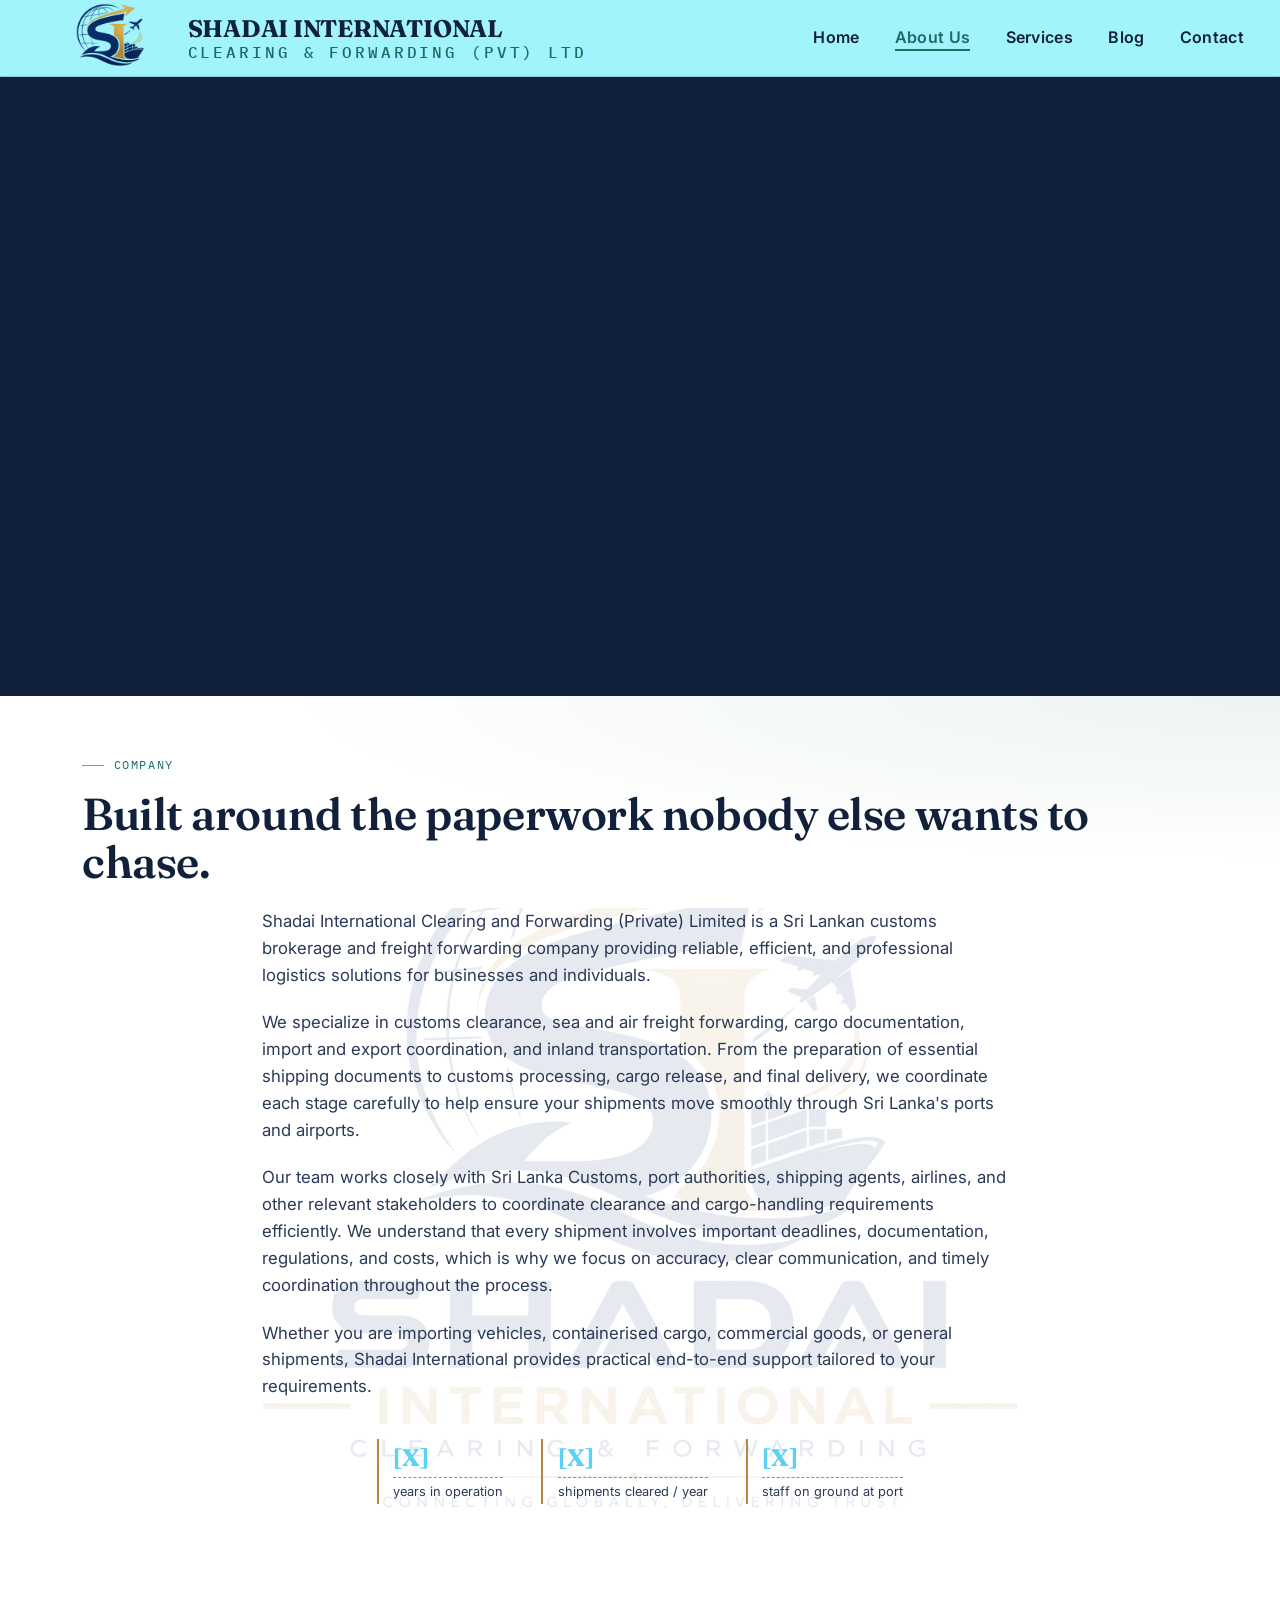
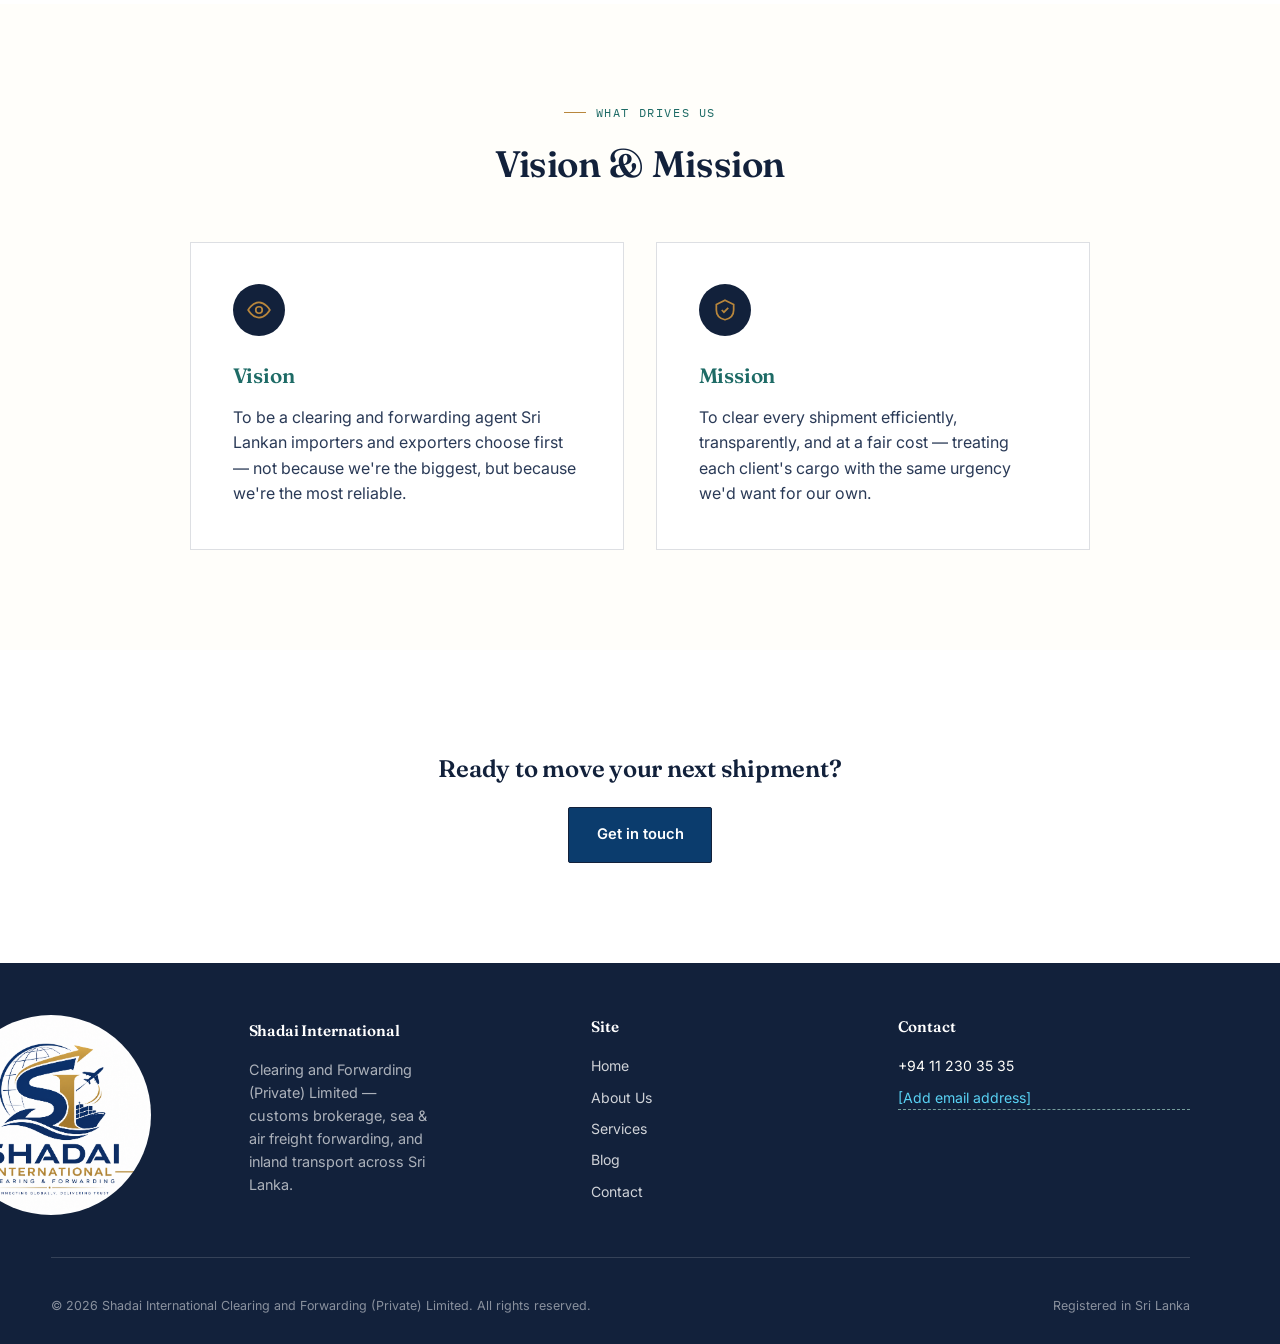
==== about.html @ d32d347e "About update with more" ====
<!DOCTYPE html>
<html lang="en">
<head>
<meta charset="UTF-8">
<meta name="viewport" content="width=device-width, initial-scale=1.0">
<title>About Us | Shadai International Clearing and Forwarding (Pvt) Ltd</title>
<link rel="preconnect" href="https://fonts.googleapis.com">
<link rel="preconnect" href="https://fonts.gstatic.com" crossorigin>
<link href="https://fonts.googleapis.com/css2?family=Fraunces:opsz,wght@9..144,400;9..144,500;9..144,600;9..144,700&family=Inter:wght@400;500;600;700&family=IBM+Plex+Mono:wght@500&display=swap" rel="stylesheet">
<link rel="stylesheet" href="css/style.css">
</head>
<body>

<header>
  <div class="nav-inner">
    <a href="index.html" class="logo">
      <img src="images/logo.png" alt="Shadai International logo" class="logo-img">
      <div class="logo-text">SHADAI INTERNATIONAL<span>CLEARING &amp; FORWARDING (PVT) LTD</span></div>
    </a>
    <button class="nav-toggle" aria-label="Toggle menu" id="navToggle">☰</button>
    <nav>
      <ul id="navList">
        <li><a href="index.html">Home</a></li>
        <li><a href="about.html" class="active">About Us</a></li>
        <li><a href="services.html">Services</a></li>
        <li><a href="blog.html">Blog</a></li>
        <li><a href="contact.html">Contact</a></li>
      </ul>
    </nav>
  </div>
</header>

<div class="gallery-spacer"></div>
<section class="about-slider">
  <div class="slide" style="background-image:url('images/About.png');"></div>
  <div class="slide" style="background-image:url('images/About1.png');"></div>
</section>

<div class="about-watermark-wrap">
  <img src="images/logo1.png" alt="" class="hero-watermark">
  <section class="hero" style="padding:60px 0 0;">
    <div class="wrap">
      <div class="eyebrow">Company</div>
      <h1 style="font-size:clamp(2rem,4vw,2.8rem);margin-top:1rem;">Built around the paperwork nobody else wants to chase.</h1>
    </div>
  </section>

  <section style="padding-top:0;">
    <div class="wrap about-desc">
      <p>Shadai International Clearing and Forwarding (Private) Limited is a Sri Lankan customs brokerage and freight forwarding company providing reliable, efficient, and professional logistics solutions for businesses and individuals.</p>
      <p>We specialize in customs clearance, sea and air freight forwarding, cargo documentation, import and export coordination, and inland transportation. From the preparation of essential shipping documents to customs processing, cargo release, and final delivery, we coordinate each stage carefully to help ensure your shipments move smoothly through Sri Lanka's ports and airports.</p>
      <p>Our team works closely with Sri Lanka Customs, port authorities, shipping agents, airlines, and other relevant stakeholders to coordinate clearance and cargo-handling requirements efficiently. We understand that every shipment involves important deadlines, documentation, regulations, and costs, which is why we focus on accuracy, clear communication, and timely coordination throughout the process.</p>
      <p>Whether you are importing vehicles, containerised cargo, commercial goods, or general shipments, Shadai International provides practical end-to-end support tailored to your requirements.</p>
      <div class="mini-stat-row" style="justify-content:center;">
        <div class="mini-stat"><b class="edit-me">[X]</b><span>years in operation</span></div>
        <div class="mini-stat"><b class="edit-me">[X]</b><span>shipments cleared / year</span></div>
        <div class="mini-stat"><b class="edit-me">[X]</b><span>staff on ground at port</span></div>
      </div>
    </div>
  </section>
</div>

<section class="band-alt">
  <div class="wrap">
    <div class="section-head" style="text-align:center;margin:0 auto 3rem;">
      <div class="eyebrow" style="justify-content:center;">What Drives Us</div>
      <h2>Vision &amp; Mission</h2>
    </div>
    <div class="vm-grid-pro">
      <div class="vm-card-pro">
        <div class="vm-icon">
          <svg viewBox="0 0 24 24" fill="none" stroke="currentColor" stroke-width="1.6"><path d="M2 12s4-7 10-7 10 7 10 7-4 7-10 7-10-7-10-7Z"/><circle cx="12" cy="12" r="3"/></svg>
        </div>
        <h3>Vision</h3>
        <p>To be a clearing and forwarding agent Sri Lankan importers and exporters choose first — not because we're the biggest, but because we're the most reliable.</p>
      </div>
      <div class="vm-card-pro">
        <div class="vm-icon">
          <svg viewBox="0 0 24 24" fill="none" stroke="currentColor" stroke-width="1.6"><path d="M9 12l2 2 4-4"/><path d="M12 3l8 4v5c0 5-3.5 8-8 9-4.5-1-8-4-8-9V7l8-4Z"/></svg>
        </div>
        <h3>Mission</h3>
        <p>To clear every shipment efficiently, transparently, and at a fair cost — treating each client's cargo with the same urgency we'd want for our own.</p>
      </div>
    </div>
  </div>
</section>

<section style="text-align:center;">
  <div class="wrap">
    <h2 style="margin-bottom:1.2rem;">Ready to move your next shipment?</h2>
    <a href="contact.html" class="btn">Get in touch</a>
  </div>
</section>

<footer>
  <div class="wrap">
    <div class="foot-grid">
      <div class="foot-brand">
        <img src="images/logo1.png" alt="Shadai International logo" class="foot-logo">
        <div class="foot-brand-text">
          <h4>Shadai International</h4>
          <p>Clearing and Forwarding (Private) Limited — customs brokerage, sea &amp; air freight forwarding, and inland transport across Sri Lanka.</p>
        </div>
      </div>
      <div>
        <h4>Site</h4>
        <ul>
          <li><a href="index.html">Home</a></li>
          <li><a href="about.html">About Us</a></li>
          <li><a href="services.html">Services</a></li>
          <li><a href="blog.html">Blog</a></li>
          <li><a href="contact.html">Contact</a></li>
        </ul>
      </div>
      <div>
        <h4>Contact</h4>
        <ul>
          <li>+94 11 230 35 35</li>
          <li class="edit-me">[Add email address]</li>
        </ul>
      </div>
    </div>
    <div class="foot-bottom">
      <span>© <span id="year"></span> Shadai International Clearing and Forwarding (Private) Limited. All rights reserved.</span>
      <span>Registered in Sri Lanka</span>
    </div>
  </div>
</footer>

<script src="js/script.js"></script>
</body>
</html>
---- css/style.css ----
:root{
  --ink:#12213B;
  --ink-soft:#2A3A57;
  --paper:#ffffff;
  --paper-dim:#fffefa;
  --brass:#B8863C;
  --teal:#1E6B66;
  --rust:#442e9c;
  --line: rgba(18,33,59,0.14);
  --radius: 2px;
}
*{box-sizing:border-box;}
html{scroll-behavior:smooth;}
body{
  margin:0;
  background:var(--paper);
  color:var(--ink);
  font-family:'Inter', sans-serif;
  line-height:1.6;
  -webkit-font-smoothing:antialiased;
}
h1,h2,h3,h4{
  font-family:'Fraunces', serif;
  font-weight:600;
  margin:0;
  letter-spacing:-0.01em;
}
.eyebrow{
  font-family:'IBM Plex Mono', monospace;
  font-size:0.72rem;
  letter-spacing:0.14em;
  text-transform:uppercase;
  color:var(--teal);
  display:flex;
  align-items:center;
  gap:0.6rem;
}
.eyebrow::before{
  content:'';
  width:22px;height:1px;
  background:var(--brass);
  display:inline-block;
}
a{color:inherit;text-decoration:none;}
img{max-width:100%;display:block;}
.wrap{max-width:1180px;margin:0 auto;padding:0 32px;}

/* Header */
header{
  position:fixed;top:0;left:0;right:0;z-index:100;
  background:rgba(155, 244, 252, 0.92);
  backdrop-filter:blur(6px);
  border-bottom:1px solid var(--line);
}
.nav-inner{
  max-width:2000px;margin:0 auto;padding:0 36px;
  height:76px;display:flex;align-items:center;justify-content:space-between;
}
.logo{
  display:flex;
  align-items:center;
  gap:0.1rem;
}
.logo-img{
  height:100px;
  width:auto;
}
.logo-text{
  font-family:'Fraunces',serif;
  font-weight:700;
  font-size:1.5rem;
  letter-spacing:-0.01em;
  display:flex;flex-direction:column;line-height:1.05;
}
.logo span{
  font-family:'IBM Plex Mono',monospace;
  font-size:1.0rem;
  letter-spacing:0.18em;
  color:var(--teal);
  font-weight:500;
  margin-top:3px;
}
nav ul{list-style:none;display:flex;gap:2.2rem;margin:0;padding:0;}
nav a{
  font-size:1.00rem;font-weight:600;
  letter-spacing:0.02em;
  position:relative;
  padding:4px 0;
}
nav a::after{
  content:'';position:absolute;bottom:0;left:0;width:0;height:2px;
  background:var(--brass);transition:width 0.25s ease;
}
nav a:hover::after{width:100%;}
nav a.active{color:var(--teal);}
nav a.active::after{width:100%;background:var(--teal);}
.nav-toggle{display:none;background:none;border:0;font-size:1.4rem;cursor:pointer;color:var(--ink);}

/* Hero */
.hero{
  padding:168px 0 100px;
  position:relative;
  overflow:hidden;
  background:
    radial-gradient(ellipse at top right, rgba(30,107,102,0.08), transparent 55%),
    var(--paper);
}
.hero-grid{
  display:grid;grid-template-columns:1.15fr 0.85fr;gap:60px;align-items:center;
}
.hero h1{
  font-size:clamp(2.4rem, 4.6vw, 3.6rem);
  line-height:1.06;
  margin:1rem 0 1.4rem;
}
.hero h1 em{
  font-style:normal;color:var(--teal);
}
.hero p.lead{
  font-size:1.08rem;
  max-width:46ch;
  color:var(--ink-soft);
  margin-bottom:2.2rem;
}
.btn{
  display:inline-flex;align-items:center;gap:0.6rem;
  background: #0B3C6D; color:var(--paper);
  padding:0.95rem 1.7rem;
  font-weight:600;font-size:0.92rem;
  border-radius:var(--radius);
  border:1px solid var(--ink);
  transition:all .2s ease;
}
.btn:hover{background:transparent;color:var(--ink);}
.btn-outline{
  background:transparent;color:var(--ink);
  border:1px solid var(--ink);
}
.btn-outline:hover{background:var(--ink);color:var(--paper);}
.btn-row{display:flex;gap:1rem;flex-wrap:wrap;}

/* Seal - signature element */
.seal-wrap{position:relative;display:flex;align-items:center;justify-content:center;}
.seal{
  width:100%;max-width:340px;
  animation: stamp-in 0.9s cubic-bezier(.2,.8,.25,1) both;
  animation-delay:0.25s;
}
@keyframes stamp-in{
  0%{transform:scale(2.3) rotate(-18deg);opacity:0;}
  60%{transform:scale(0.94) rotate(-8deg);opacity:1;}
  100%{transform:scale(1) rotate(-8deg);opacity:1;}
}
@media (prefers-reduced-motion: reduce){
  .seal{animation:none;transform:rotate(-8deg);}
}

/* Section basics */
section{padding:100px 0;}
.section-head{max-width:640px;margin-bottom:3.2rem;}
.section-head h2{font-size:clamp(1.7rem,3vw,2.3rem);margin-top:0.8rem;}
.band-alt{background:var(--paper-dim);}

/* Company / two col */
.split{display:grid;grid-template-columns:1fr 1fr;gap:70px;align-items:start;}
.split p{color:var(--ink-soft);margin:0 0 1.1rem;}
.mini-stat-row{display:flex;gap:2.4rem;margin-top:2rem;flex-wrap:wrap;}
.mini-stat{border-left:2px solid var(--brass);padding-left:0.9rem;}
.mini-stat b{display:block;font-family:'Fraunces',serif;font-size:1.5rem;}
.mini-stat span{font-size:0.8rem;color:var(--ink-soft);}

/* Vision/mission cards */
.vm-grid{display:grid;grid-template-columns:1fr 1fr;gap:2px;background:var(--line);border:1px solid var(--line);}
.vm-card{background:var(--paper);padding:2.6rem;}
.vm-card h3{font-size:1.25rem;margin-bottom:0.9rem;color:var(--teal);}
.vm-card p{color:var(--ink-soft);margin:0;}

/* Services carousel — auto-scrolls, pauses on hover, cards enlarge on hover */
.svc-carousel{
  overflow: hidden;
  position: relative;
  max-width: 1000px;
  margin: 0 auto;
}
.svc-track{
  display: flex;
  gap: 24px;
  width: max-content;
  animation: svc-scroll 18s linear infinite;
}
.svc-carousel:hover .svc-track{
  animation-play-state: paused;
}
.svc-card{
  flex: 0 0 340px;
  background: var(--paper);
  border: 1px solid var(--line);
  padding: 2.4rem;
  transition: transform 0.3s ease, box-shadow 0.3s ease;
}
.svc-card:hover{
  transform: scale(1.08);
  box-shadow: 0 18px 36px rgba(18,33,59,0.18);
  z-index: 1;
  position: relative;
}
.svc-card .tag{
  font-family:'IBM Plex Mono',monospace;font-size:0.7rem;color:var(--brass);
  letter-spacing:0.1em;
}
.svc-card h3{font-size:1.15rem;margin:0.6rem 0 0.7rem;}
.svc-card p{margin:0;color:var(--ink-soft);font-size:0.94rem;}

@keyframes svc-scroll{
  0%{ transform: translateX(0); }
  100%{ transform: translateX(-50%); }
}
@media (prefers-reduced-motion: reduce){
  .svc-track{ animation: none; }
}
@media (max-width:880px){
  .svc-card{ flex-basis: 260px; }
}

/* Highlighted heading on Services page */
.services-headline{
  background: linear-gradient(100deg, var(--ink) 15%, var(--teal) 60%, var(--brass) 100%);
  -webkit-background-clip: text;
  background-clip: text;
  color: transparent;
}

/* Process strip */
.process{display:flex;border-top:1px solid var(--line);border-bottom:1px solid var(--line);}
.process-step{flex:1;padding:2.2rem 1.6rem;border-right:1px solid var(--line);}
.process-step:last-child{border-right:none;}
.process-step .num{font-family:'IBM Plex Mono',monospace;color:var(--teal);font-size:0.8rem;}
.process-step h4{font-size:1rem;margin:0.6rem 0 0.4rem;}
.process-step p{margin:0;font-size:0.88rem;color:var(--ink-soft);}

/* Contact */
.contact-grid{display:grid;grid-template-columns:1fr 1fr;gap:60px;}
.contact-card{
  background:var(--ink);color:var(--paper);
  padding:2.6rem;border-radius:var(--radius);
}
.contact-card h3{color:var(--paper);font-size:1.2rem;margin-bottom:1.4rem;}
.contact-line{display:flex;gap:0.9rem;margin-bottom:1.1rem;font-size:0.94rem;align-items:flex-start;}
.contact-line .k{
  font-family:'IBM Plex Mono',monospace;
  font-size:0.68rem;letter-spacing:0.08em;
  color:var(--brass);
  min-width:78px;text-transform:uppercase;padding-top:2px;
}
.edit-me{
  color:#59d2f4;
  border-bottom:1px dashed #759e9c;
}
.contact-card .edit-me{
  color:#67fbd8;
  border-bottom:1px dashed #b9dbd6;
}
form{display:grid;gap:1rem;}
form input, form textarea{
  width:100%;padding:0.85rem 1rem;
  border:1px solid var(--line);background:var(--paper);
  font-family:'Inter',sans-serif;font-size:0.94rem;color:var(--ink);
  border-radius:var(--radius);
}
form input:focus, form textarea:focus{outline:2px solid var(--teal);outline-offset:1px;}
form textarea{resize:vertical;min-height:120px;}
form button{
  justify-self:start;
  cursor:pointer;font-family:inherit;
}

footer{
  background:var(--ink);color:var(--paper-dim);
  padding:52px 0 28px;
}
footer .wrap{
  padding-left:0.5px;
  padding-right:40px;
}
.foot-grid{
  display:grid;
  grid-template-columns:1.8fr 1fr 1fr;
  gap:14px;
  margin-bottom:2.6rem;
}
footer h4{color:var(--paper);font-size:0.95rem;margin-bottom:1rem;font-family:'Fraunces',serif;}
footer p{color:rgba(255,255,255,0.65);font-size:0.9rem;max-width:36ch;}
footer ul{list-style:none;padding:0;margin:0;}
footer li{margin-bottom:0.55rem;font-size:0.88rem;}
footer a{color:rgba(255,255,255,0.8);}
footer a:hover{color:var(--brass);}
.foot-bottom{
  border-top:1px solid rgba(255,255,255,0.15);
  padding-top:2.4rem;
  display:flex;justify-content:space-between;flex-wrap:wrap;gap:0.6rem;
  font-size:0.78rem;color:rgba(255,255,255,0.5);
}

.foot-brand{
  display: flex;
  flex-wrap: nowrap;
  align-items: center;
  gap: 3rem;
  margin-right: 150px;
}
.foot-logo{
  height: 200px;
  width: 200px;
  flex-shrink: 0;
  display: block;
  border-radius: 50%;
  object-fit: cover;
  background: var(--paper);
  margin-right: 50px;
  margin-left: -100px;
}
.foot-brand-text{
  min-width: 0;
}
.foot-brand-text h4{
  margin-bottom: 0.6rem;
}

/* Mobile */
@media (max-width:880px){
  .hero-grid{grid-template-columns:1fr;}
  .seal-wrap{order:-1;max-width:200px;margin:0 auto 1rem;}
  .split, .vm-grid, .contact-grid, .foot-grid{grid-template-columns:1fr;}
  .process{flex-direction:column;}
  .process-step{border-right:none;border-bottom:1px solid var(--line);}
  nav ul{
    position:absolute;top:76px;left:0;right:0;
    background:var(--paper);flex-direction:column;gap:0;
    border-bottom:1px solid var(--line);
    display:none;
  }
  nav ul.open{display:flex;}
  nav li{width:100%;}
  nav a{display:block;padding:1rem 32px;width:100%;}
  .nav-toggle{display:block;}
}

/* Spacer so content isn't hidden behind the fixed header */
.gallery-spacer{ height:76px; }

/* Full-width fading image slideshow */
.hero-slider{
  position:relative;
  width:100%;
  height:620px;
  overflow:hidden;
  background:var(--ink);
}
.hero-slider .slide{
  position:absolute;
  top:0; left:0;
  width:100%; height:100%;
  background-size:cover;
  background-position:center;
  opacity:0;
  animation: slide-fade 28s infinite;
}
.hero-slider .slide:nth-child(1){ animation-delay: 0s; }
.hero-slider .slide:nth-child(2){ animation-delay: 4s; }
.hero-slider .slide:nth-child(3){ animation-delay: 8s; }
.hero-slider .slide:nth-child(4){ animation-delay: 12s; }
.hero-slider .slide:nth-child(5){ animation-delay: 16s; }
.hero-slider .slide:nth-child(6){ animation-delay: 20s; }
.hero-slider .slide:nth-child(7){ animation-delay: 24s; }

@keyframes slide-fade{
  0%{opacity:0;}
  3%{opacity:1;}
  17%{opacity:1;}
  20%{opacity:0;}
  100%{opacity:0;}
}
@media (prefers-reduced-motion: reduce){
  .hero-slider .slide{ animation:none; opacity:0; }
  .hero-slider .slide:first-child{ opacity:1; }
}
@media (max-width:880px){
  .hero-slider{ height:340px; }
}

/* Centered hero, no side graphic (Home page) */
.hero-center{
  position: relative;
  overflow: hidden;
}
.hero-center .hero-watermark{
  position: absolute;
  top: 50%;
  left: 50%;
  transform: translate(-50%, -50%);
  width: 1500px;
  height: auto;
  max-width: 60%;
  opacity: 0.07;
  z-index: 0;
  pointer-events: none;
}
.hero-center .wrap{
  position: relative;
  z-index: 1;
}
.hero-center .wrap{ max-width:820px; text-align:center; }
.hero-headline{
  font-size:clamp(2.6rem, 6vw, 4.4rem);
  line-height:1.05;
  margin:1.2rem 0 1.4rem;
  background: linear-gradient(100deg, var(--ink) 15%, var(--teal) 60%, var(--brass) 100%);
  -webkit-background-clip: text;
  background-clip: text;
  color: transparent;
}

/* About page — watermark spanning heading + description */
.about-watermark-wrap{
  position: relative;
}
.hero-watermark{
  position: absolute;
  top: 50%;
  left: 50%;
  transform: translate(-50%, -50%);
  width: 900px;
  height: auto;
  max-width: 85%;
  opacity: 0.1;
  z-index: 0;
  pointer-events: none;
}
.about-watermark-wrap .hero,
.about-watermark-wrap section{
  position: relative;
  z-index: 1;
}

/* Scrolling info ticker */
.info-ticker{
  background:var(--ink);
  overflow:hidden;
  padding:1.8rem 0;
}
.ticker-track{
  display:flex;
  width:max-content;
  animation: ticker-scroll 26s linear infinite;
}
.info-ticker:hover .ticker-track{ animation-play-state: paused; }
.ticker-item{
  display:flex;
  align-items:center;
  gap:0.9rem;
  padding:0 2.6rem;
  border-right:1px solid rgba(255,255,255,0.12);
  white-space:nowrap;
  color:var(--paper);
}
.ticker-item svg{
  width:30px;height:30px;
  flex-shrink:0;
  color:var(--brass);
}
.ticker-item div{ display:flex; flex-direction:column; }
.ticker-item b{ font-size:0.9rem; font-weight:600; }
.ticker-item span{ font-size:0.8rem; color:rgba(255,255,255,0.6); }
.ticker-item span.edit-me{ color:#E8B65A; }
@keyframes ticker-scroll{
  0%{transform:translateX(0);}
  100%{transform:translateX(-50%);}
}
@media (prefers-reduced-motion: reduce){
  .ticker-track{ animation:none; }
}

/* About/Why Choose/Vision section — background image with dark overlay */
.about-bg-section{
  position: relative;
  color: var(--paper);
  background-size: cover;
  background-position: center;
  background-repeat: no-repeat;
  background-attachment: fixed;
}
@media (max-width:880px){
  .about-bg-section{
    background-attachment: scroll;
  }
}

/* About / Why Choose / Vision grid */
.about-grid{
  display:grid;
  grid-template-columns:repeat(3, 1fr);
  gap:2.5rem;
  text-align:center;
}
.about-col{
  padding:0.1rem;
  border-radius:6px;
  transition:transform .25s ease, background .25s ease;
}
.about-col:hover{
  transform:scale(1.3);
  background: #1b2956;
  border-radius:20px;
}
.about-col h3{
  color: #42e5c4;
  font-size:1.15rem;
  margin-bottom:1rem;
}
.about-col p{
  color:rgba(255,255,255,0.75);
  font-size:1.0rem;
  margin:0 0 0.8rem;
}
.about-col p b{ color:var(--paper); }

@media (max-width:880px){
  .about-grid{ grid-template-columns:1fr; }
}

/* CTA band */
.cta-band{
  background: linear-gradient(120deg, var(--teal), #164f4c);
}
.btn-white{
  background:var(--paper);
  color:var(--ink);
  border:1px solid var(--paper);
}
.btn-white:hover{
  background:transparent;
  color:var(--paper);
}
.btn-outline-white{
  background:transparent;
  color:var(--paper);
  border:1px solid rgba(255,255,255,0.6);
}
.btn-outline-white:hover{
  background:var(--paper);
  color:var(--ink);
}

/* About page — image slider with dot indicators */
.about-slider{
  position: relative;
  width: 100%;
  height: 620px;
  overflow: hidden;
  background: var(--ink);
}
.about-slider .slide{
  position: absolute;
  top: 0; left: 0;
  width: 100%; height: 100%;
  background-size: cover;
  background-position: center;
  opacity: 0;
  animation: about-slide-fade 8s infinite;
}
.about-slider .slide:nth-child(1){ animation-delay: 0s; }
.about-slider .slide:nth-child(2){ animation-delay: 4s; }

@keyframes about-slide-fade{
  0%{opacity:0;}
  10%{opacity:1;}
  60%{opacity:1;}
  70%{opacity:0;}
  100%{opacity:0;}
}
@media (prefers-reduced-motion: reduce){
  .about-slider .slide{ animation: none; opacity: 0; }
  .about-slider .slide:first-child{ opacity: 1; }
}
@media (max-width:880px){
  .about-slider{ height: 340px; }
}

/* Services page — 2-image slider (own timing, since it has fewer slides) */
.services-slider{
  position: relative;
  width: 100%;
  height: 420px;
  overflow: hidden;
  background: var(--ink);
}
.services-slider .slide{
  position: absolute;
  top: 0; left: 0;
  width: 100%; height: 100%;
  background-size: cover;
  background-position: center;
  opacity: 0;
  animation: services-slide-fade 8s infinite;
}
.services-slider .slide:nth-child(1){ animation-delay: 0s; }
.services-slider .slide:nth-child(2){ animation-delay:4s; }

@keyframes services-slide-fade{
  0%{opacity:0;}
  10%{opacity:1;}
  60%{opacity:1;}
  70%{opacity:0;}
  100%{opacity:0;}
}
@media (prefers-reduced-motion: reduce){
  .services-slider .slide{ animation: none; opacity: 0; }
  .services-slider .slide:first-child{ opacity: 1; }
}
@media (max-width:880px){
  .services-slider{ height: 260px; }
}

/* About page — full-width description */
.about-desc{
  max-width: 820px;
  text-align: left;
}
.about-desc p{
  color: var(--ink-soft);
  margin: 0 0 1.3rem;
  font-size: 1.05rem;
}
.about-desc .mini-stat-row{
  margin-top: 2.4rem;
}

/* Vision & Mission — polished two-card layout */
.vm-grid-pro{
  display: grid;
  grid-template-columns: 1fr 1fr;
  gap: 2rem;
  max-width: 900px;
  margin: 0 auto;
}
.vm-card-pro{
  background: var(--paper);
  border: 1px solid var(--line);
  padding: 2.6rem;
  text-align: left;
  transition: transform 0.3s ease, box-shadow 0.3s ease, border-color 0.3s ease;
}
.vm-card-pro:hover{
  transform: translateY(-8px);
  box-shadow: 0 20px 40px rgba(18,33,59,0.12);
  border-color: var(--teal);
}
.vm-icon{
  width: 52px;
  height: 52px;
  border-radius: 50%;
  background: var(--ink);
  display: flex;
  align-items: center;
  justify-content: center;
  margin-bottom: 1.4rem;
}
.vm-icon svg{
  width: 26px;
  height: 26px;
  color: var(--brass);
}
.vm-card-pro h3{
  font-size: 1.3rem;
  margin-bottom: 0.8rem;
  color: var(--teal);
}
.vm-card-pro p{
  color: var(--ink-soft);
  margin: 0;
}

@media (max-width:880px){
  .vm-grid-pro{ grid-template-columns: 1fr; }
}
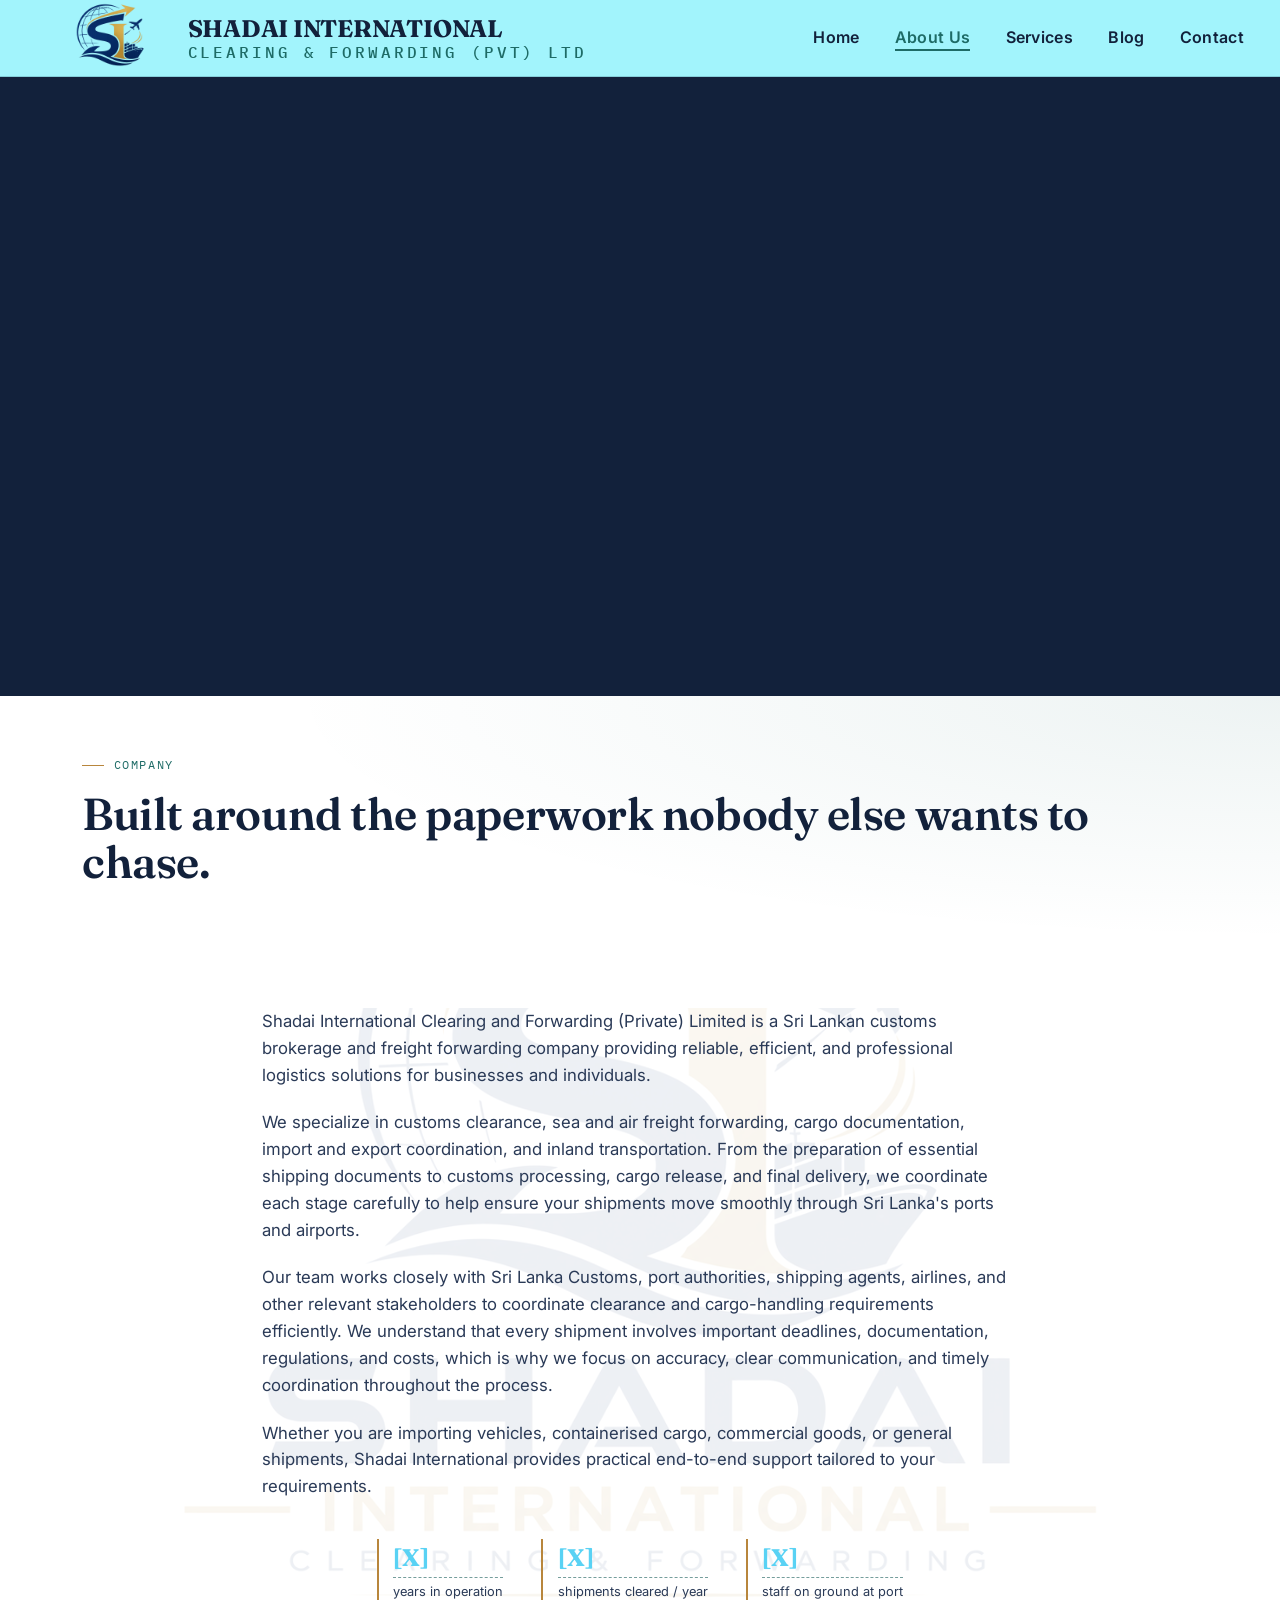
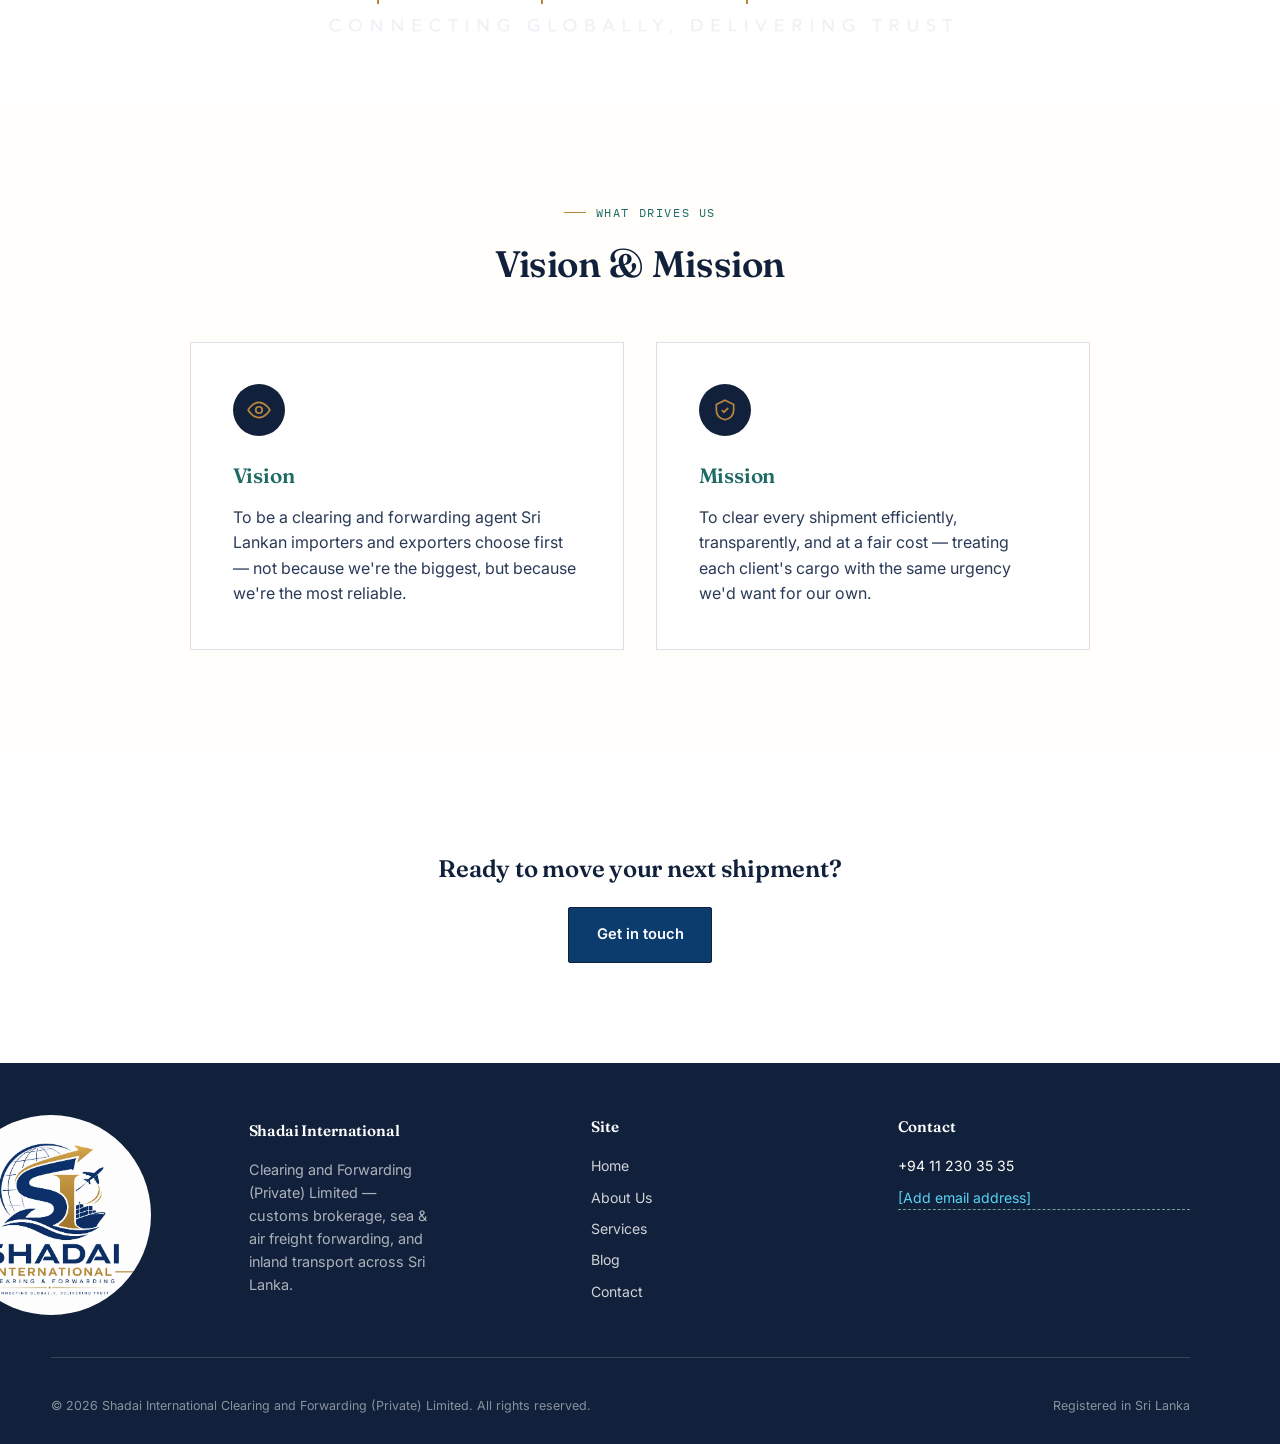
==== commit 246d5199: "About update with more" ====
--- a/about.html
+++ b/about.html
@@ -38,7 +38,7 @@
 
 <div class="about-watermark-wrap">
   <img src="images/logo1.png" alt="" class="hero-watermark">
-  <section class="hero" style="padding:60px 0 0;">
+  <section class="hero" style="padding-top:60px;">
     <div class="wrap">
       <div class="eyebrow">Company</div>
       <h1 style="font-size:clamp(2rem,4vw,2.8rem);margin-top:1rem;">Built around the paperwork nobody else wants to chase.</h1>
--- a/css/style.css
+++ b/css/style.css
@@ -423,16 +423,17 @@
 /* About page — watermark spanning heading + description */
 .about-watermark-wrap{
   position: relative;
+  overflow: hidden;
 }
 .hero-watermark{
   position: absolute;
   top: 50%;
   left: 50%;
   transform: translate(-50%, -50%);
-  width: 900px;
+  width: 1500px;
   height: auto;
   max-width: 85%;
-  opacity: 0.1;
+  opacity: 0.07;
   z-index: 0;
   pointer-events: none;
 }
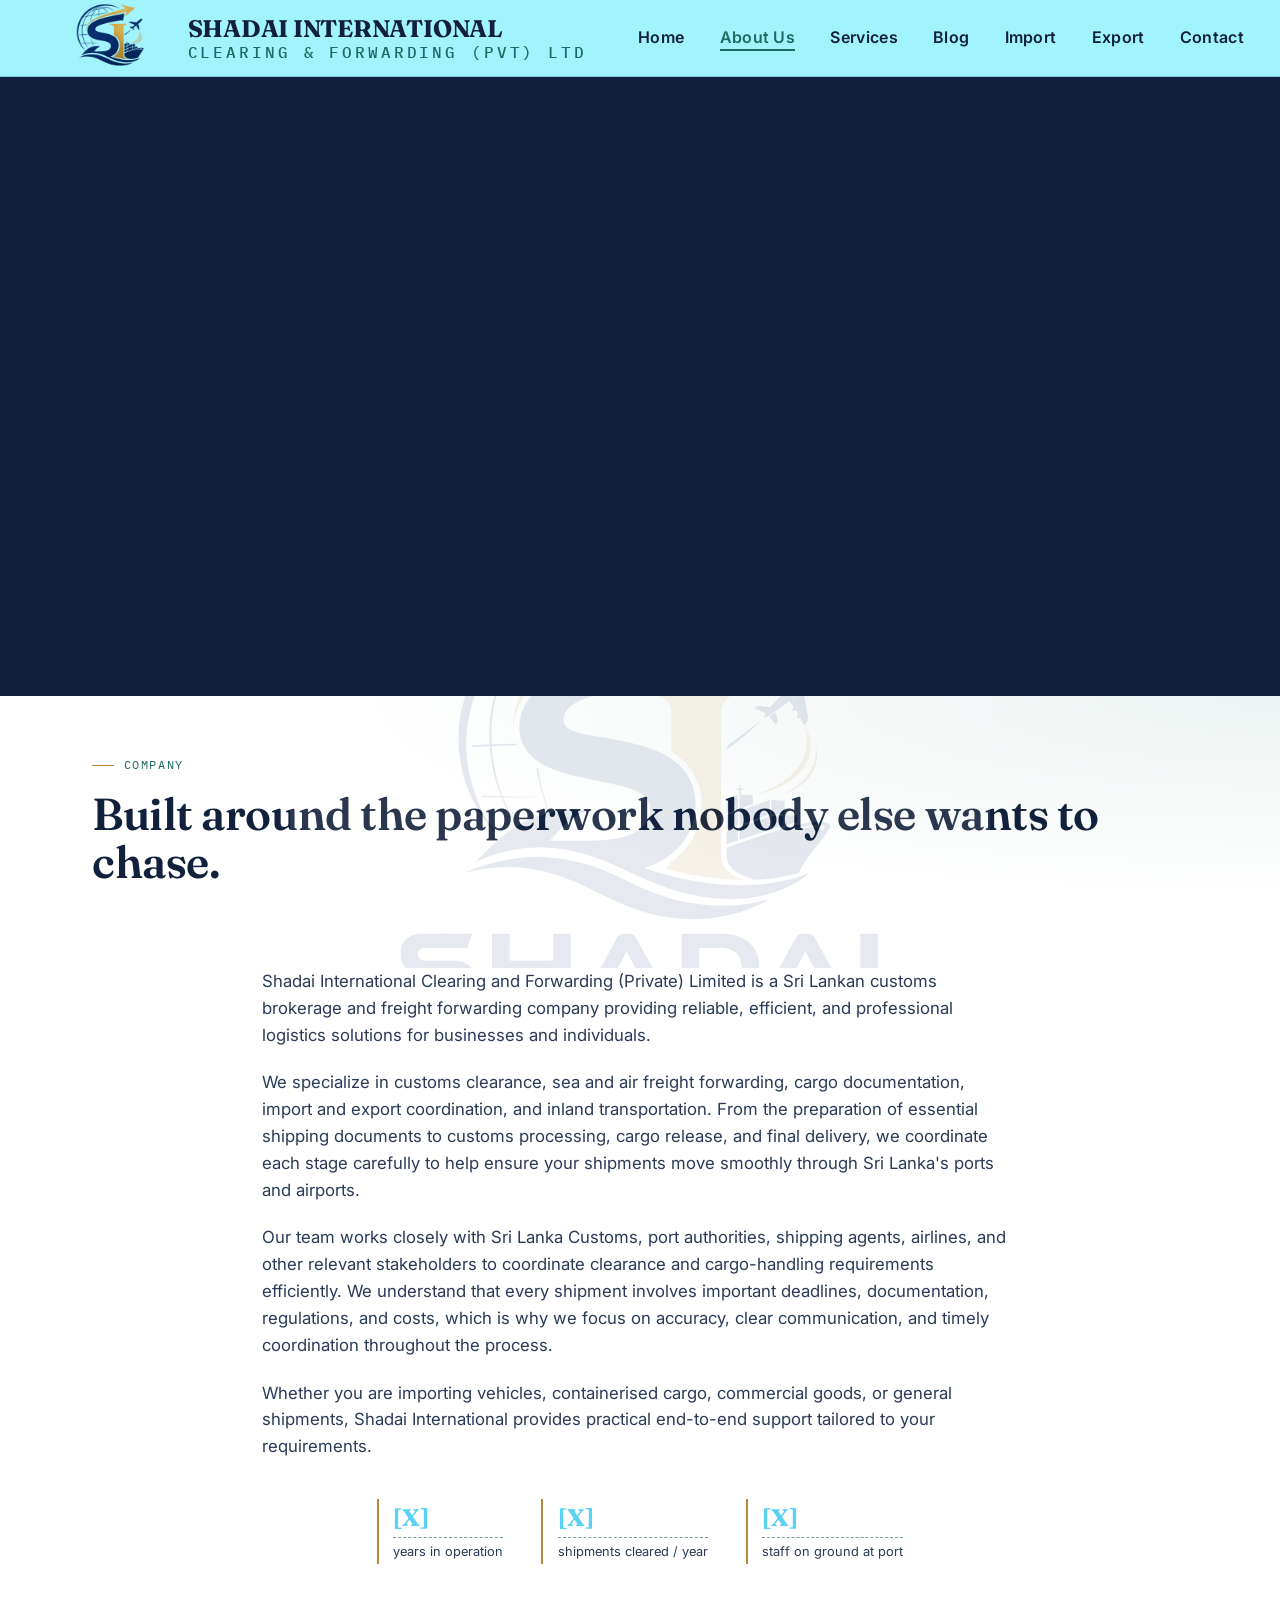
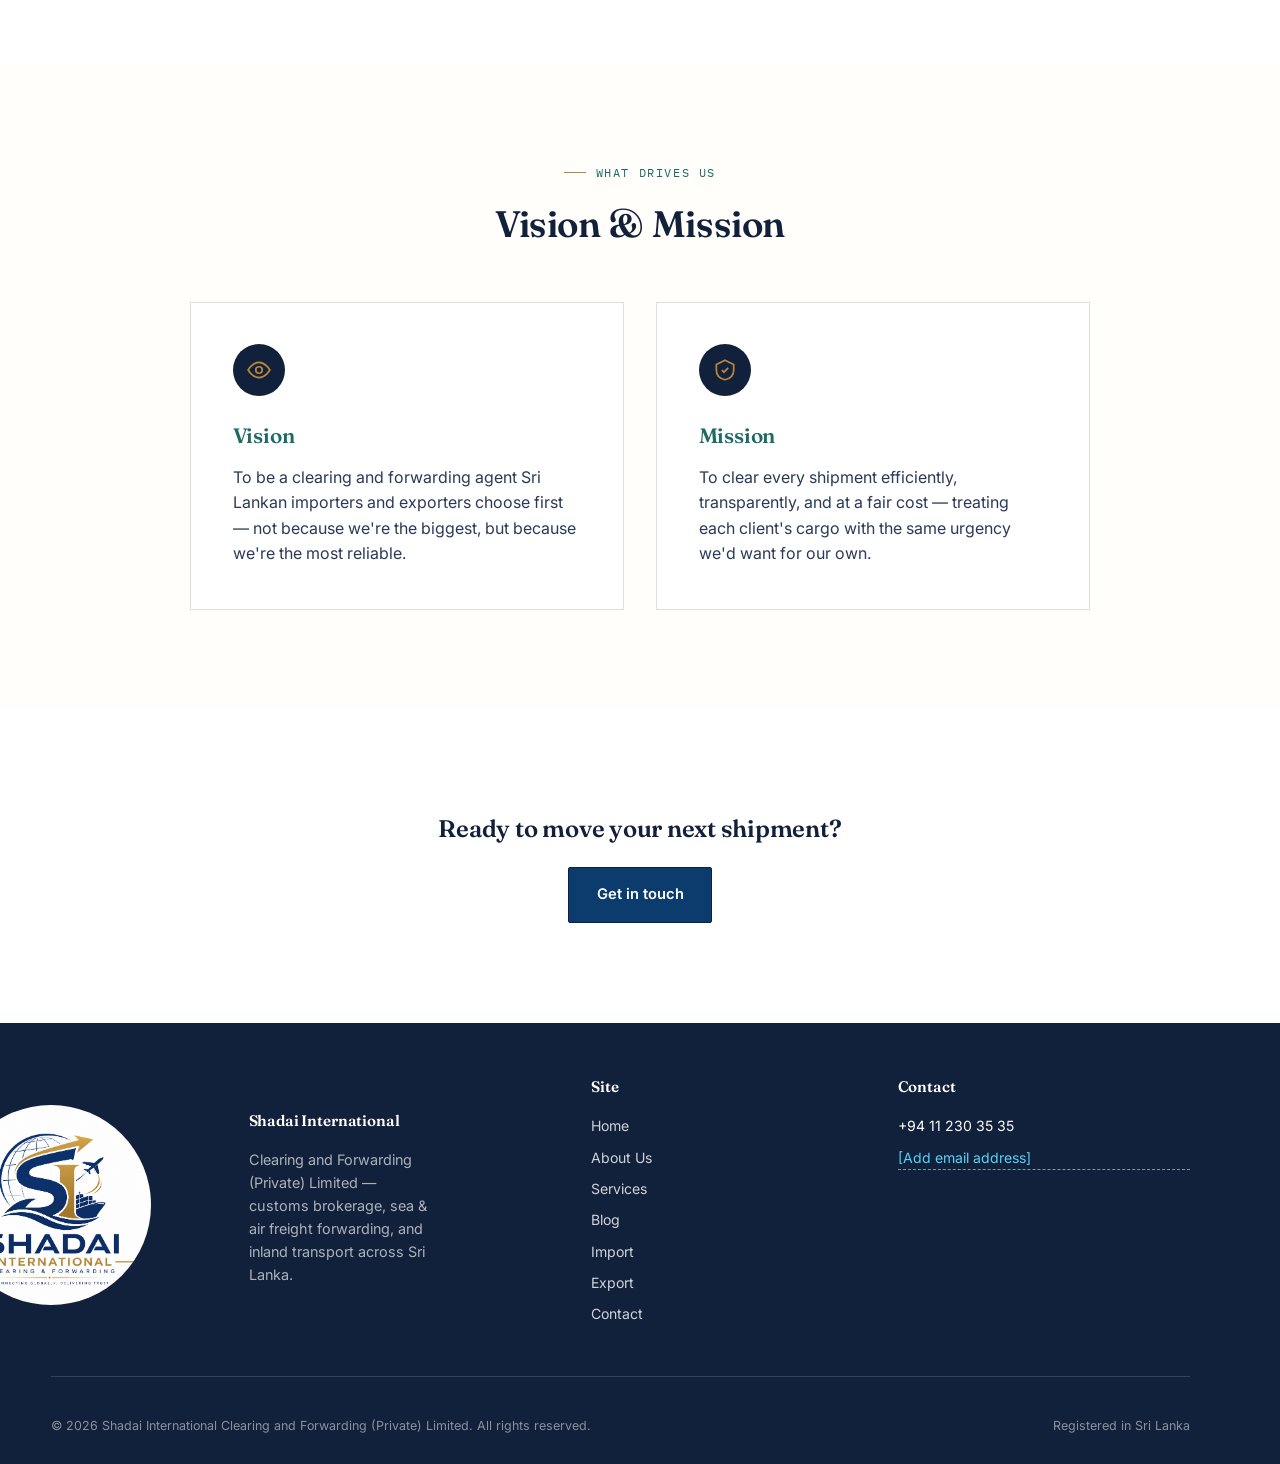
==== commit 72b23ced: "About update with more" ====
--- a/about.html
+++ b/about.html
@@ -24,6 +24,8 @@
         <li><a href="about.html" class="active">About Us</a></li>
         <li><a href="services.html">Services</a></li>
         <li><a href="blog.html">Blog</a></li>
+        <li><a href="import.html">Import</a></li>
+        <li><a href="export.html">Export</a></li>
         <li><a href="contact.html">Contact</a></li>
       </ul>
     </nav>
@@ -36,29 +38,27 @@
   <div class="slide" style="background-image:url('images/About1.png');"></div>
 </section>
 
-<div class="about-watermark-wrap">
+<section class="hero" style="padding:60px;">
   <img src="images/logo1.png" alt="" class="hero-watermark">
-  <section class="hero" style="padding-top:60px;">
-    <div class="wrap">
-      <div class="eyebrow">Company</div>
-      <h1 style="font-size:clamp(2rem,4vw,2.8rem);margin-top:1rem;">Built around the paperwork nobody else wants to chase.</h1>
+  <div class="wrap">
+    <div class="eyebrow">Company</div>
+    <h1 style="font-size:clamp(2rem,4vw,2.8rem);margin-top:1rem;">Built around the paperwork nobody else wants to chase.</h1>
+  </div>
+</section>
+
+<section style="padding-top:0;">
+  <div class="wrap about-desc">
+    <p>Shadai International Clearing and Forwarding (Private) Limited is a Sri Lankan customs brokerage and freight forwarding company providing reliable, efficient, and professional logistics solutions for businesses and individuals.</p>
+    <p>We specialize in customs clearance, sea and air freight forwarding, cargo documentation, import and export coordination, and inland transportation. From the preparation of essential shipping documents to customs processing, cargo release, and final delivery, we coordinate each stage carefully to help ensure your shipments move smoothly through Sri Lanka's ports and airports.</p>
+    <p>Our team works closely with Sri Lanka Customs, port authorities, shipping agents, airlines, and other relevant stakeholders to coordinate clearance and cargo-handling requirements efficiently. We understand that every shipment involves important deadlines, documentation, regulations, and costs, which is why we focus on accuracy, clear communication, and timely coordination throughout the process.</p>
+    <p>Whether you are importing vehicles, containerised cargo, commercial goods, or general shipments, Shadai International provides practical end-to-end support tailored to your requirements.</p>
+    <div class="mini-stat-row" style="justify-content:center;">
+      <div class="mini-stat"><b class="edit-me">[X]</b><span>years in operation</span></div>
+      <div class="mini-stat"><b class="edit-me">[X]</b><span>shipments cleared / year</span></div>
+      <div class="mini-stat"><b class="edit-me">[X]</b><span>staff on ground at port</span></div>
     </div>
-  </section>
-
-  <section style="padding-top:0;">
-    <div class="wrap about-desc">
-      <p>Shadai International Clearing and Forwarding (Private) Limited is a Sri Lankan customs brokerage and freight forwarding company providing reliable, efficient, and professional logistics solutions for businesses and individuals.</p>
-      <p>We specialize in customs clearance, sea and air freight forwarding, cargo documentation, import and export coordination, and inland transportation. From the preparation of essential shipping documents to customs processing, cargo release, and final delivery, we coordinate each stage carefully to help ensure your shipments move smoothly through Sri Lanka's ports and airports.</p>
-      <p>Our team works closely with Sri Lanka Customs, port authorities, shipping agents, airlines, and other relevant stakeholders to coordinate clearance and cargo-handling requirements efficiently. We understand that every shipment involves important deadlines, documentation, regulations, and costs, which is why we focus on accuracy, clear communication, and timely coordination throughout the process.</p>
-      <p>Whether you are importing vehicles, containerised cargo, commercial goods, or general shipments, Shadai International provides practical end-to-end support tailored to your requirements.</p>
-      <div class="mini-stat-row" style="justify-content:center;">
-        <div class="mini-stat"><b class="edit-me">[X]</b><span>years in operation</span></div>
-        <div class="mini-stat"><b class="edit-me">[X]</b><span>shipments cleared / year</span></div>
-        <div class="mini-stat"><b class="edit-me">[X]</b><span>staff on ground at port</span></div>
-      </div>
-    </div>
-  </section>
-</div>
+  </div>
+</section>
 
 <section class="band-alt">
   <div class="wrap">
@@ -109,6 +109,8 @@
           <li><a href="about.html">About Us</a></li>
           <li><a href="services.html">Services</a></li>
           <li><a href="blog.html">Blog</a></li>
+          <li><a href="import.html">Import</a></li>
+          <li><a href="export.html">Export</a></li>
           <li><a href="contact.html">Contact</a></li>
         </ul>
       </div>
--- a/css/style.css
+++ b/css/style.css
@@ -430,12 +430,13 @@
   top: 50%;
   left: 50%;
   transform: translate(-50%, -50%);
-  width: 1500px;
+  width: 60%;
+  max-width: 700px;
   height: auto;
-  max-width: 85%;
-  opacity: 0.07;
+  opacity: 0.1;
   z-index: 0;
   pointer-events: none;
+  object-fit: contain;
 }
 .about-watermark-wrap .hero,
 .about-watermark-wrap section{
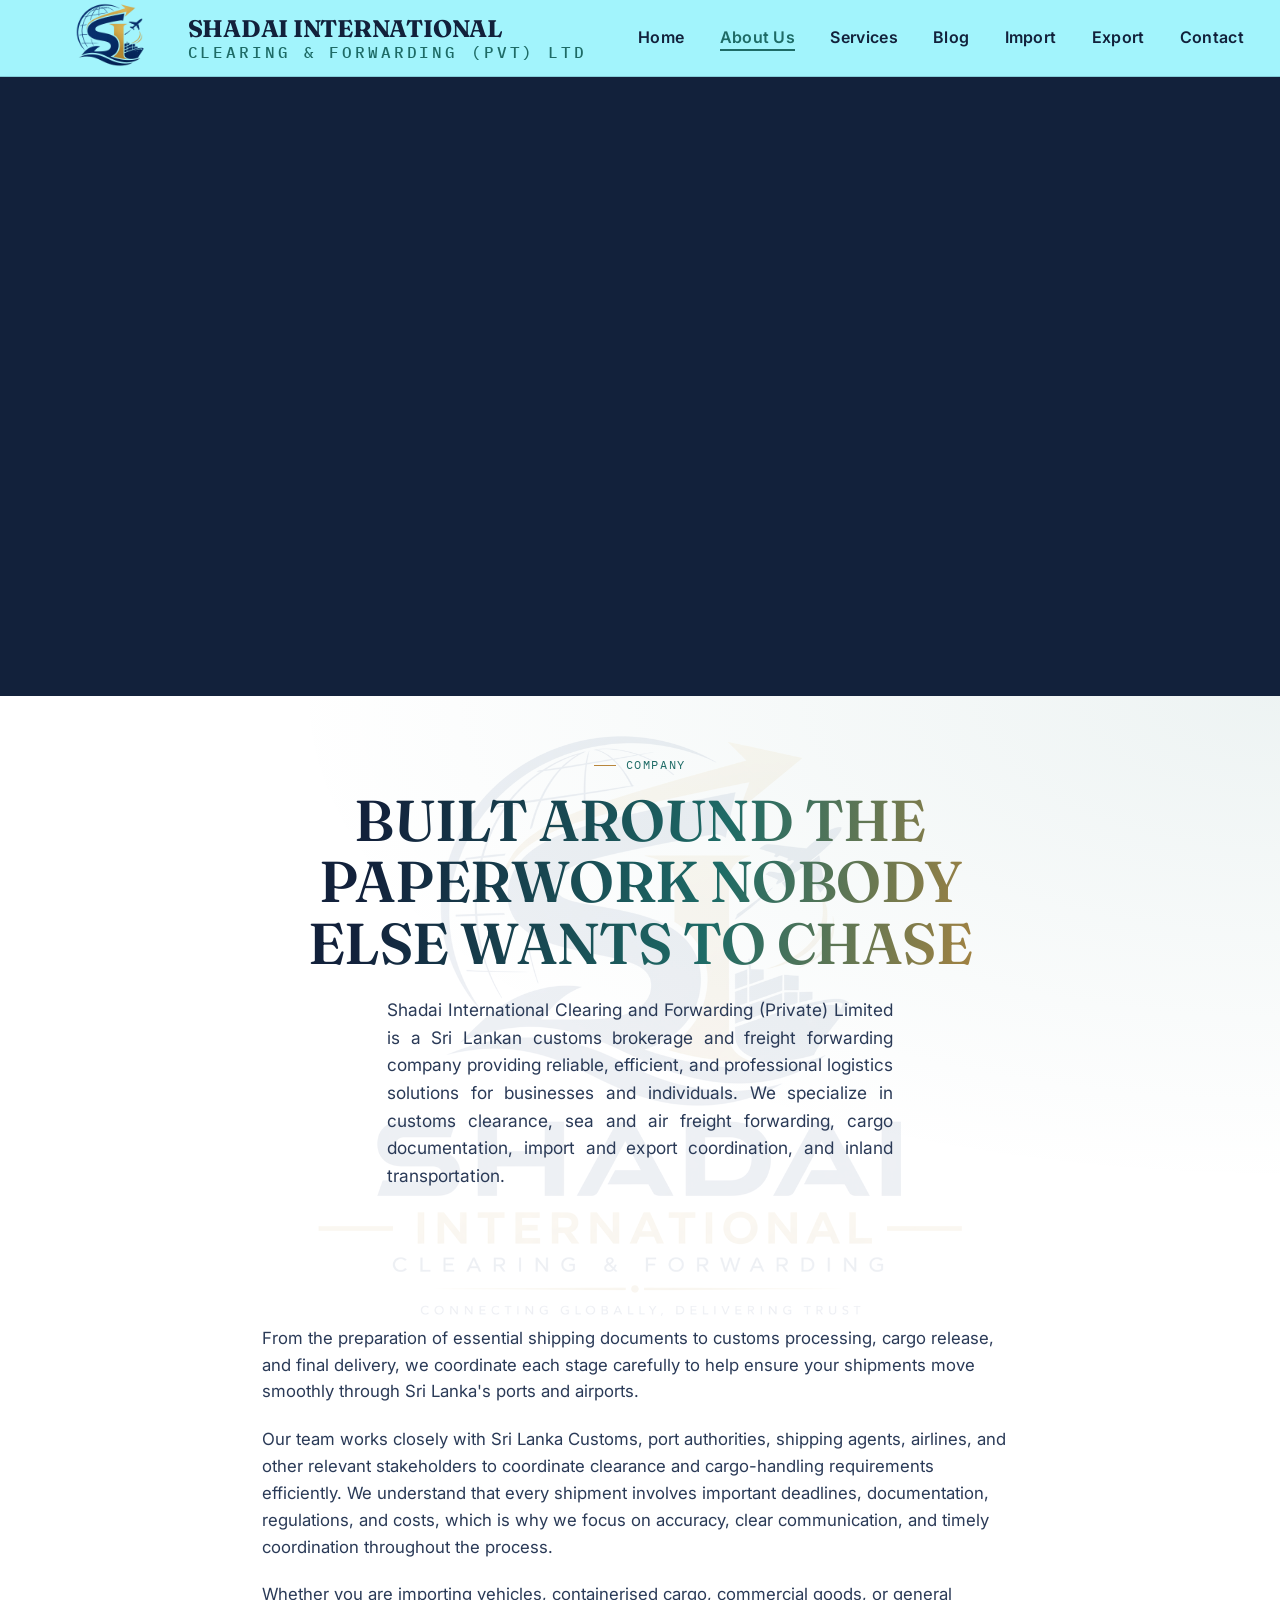
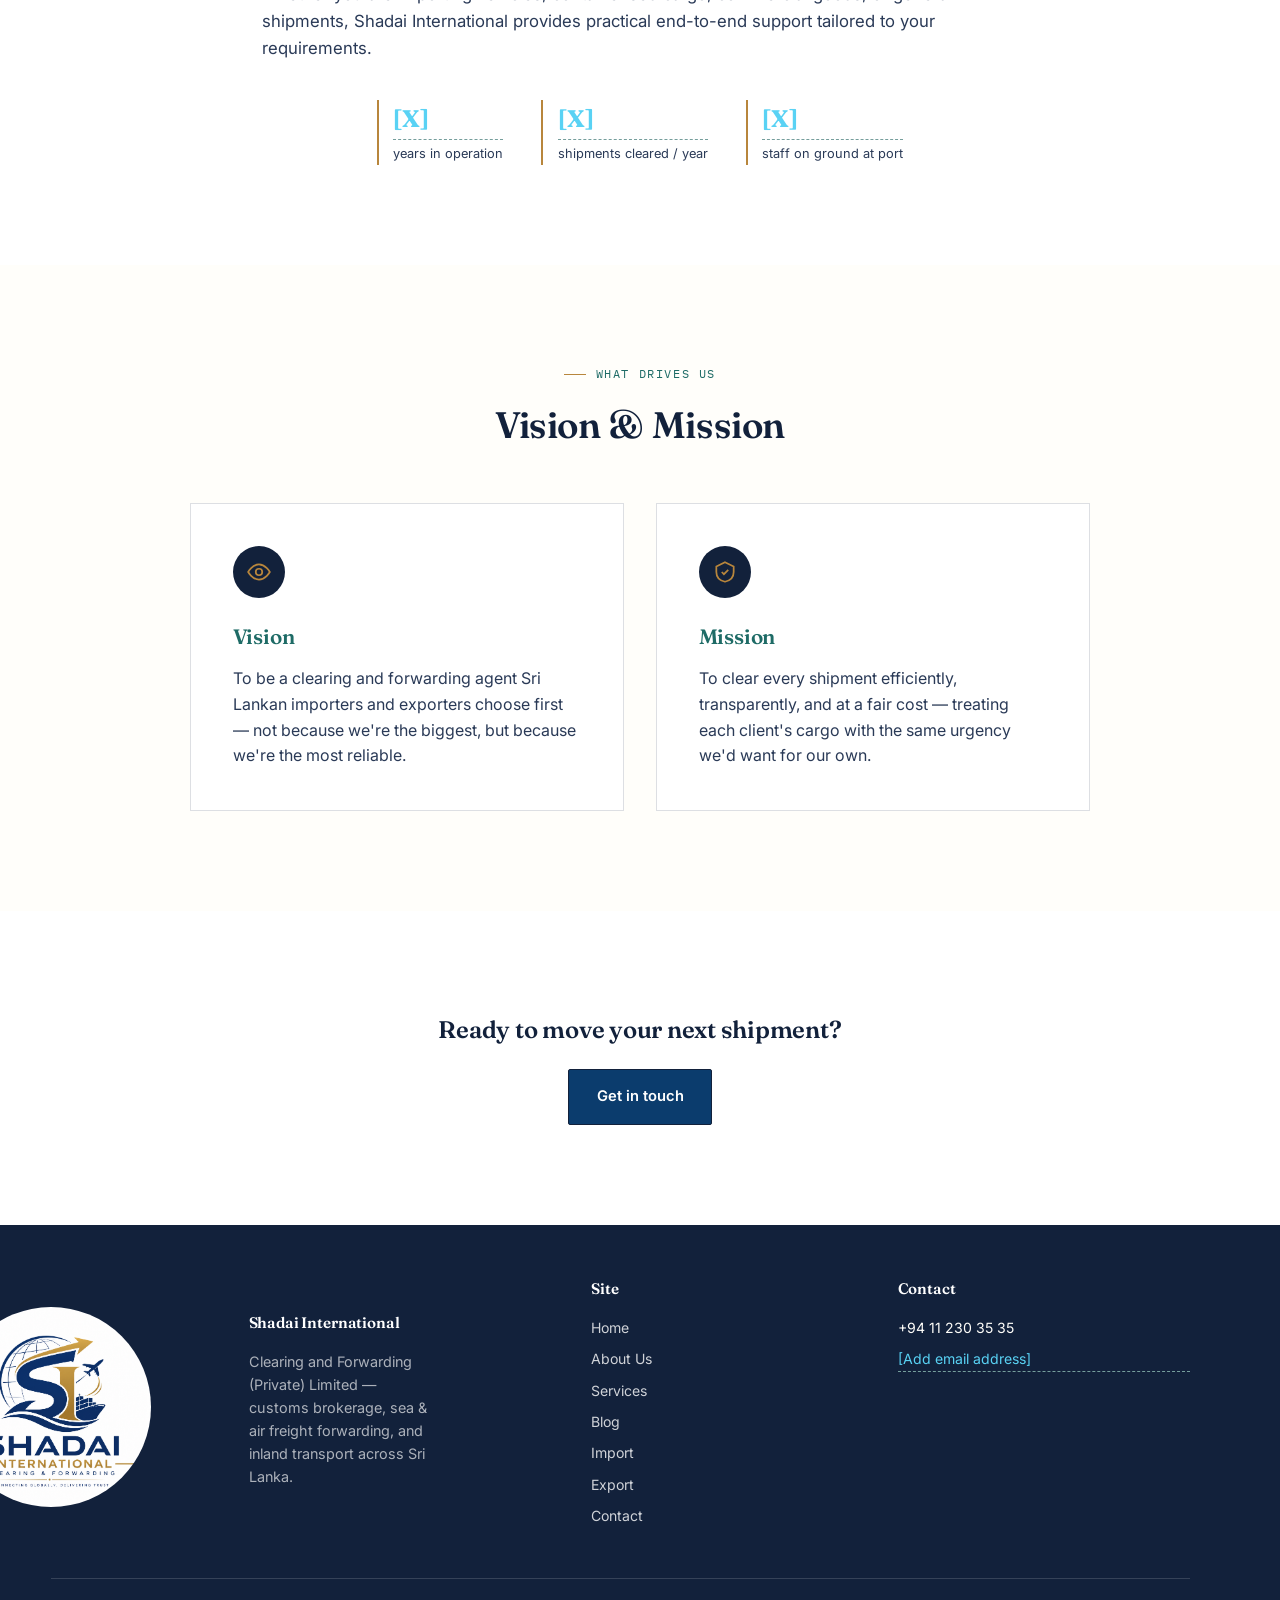
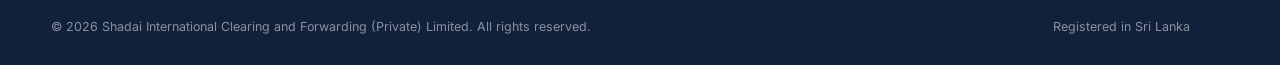
==== commit 6461a49d: "Update about page" ====
--- a/about.html
+++ b/about.html
@@ -38,18 +38,18 @@
   <div class="slide" style="background-image:url('images/About1.png');"></div>
 </section>
 
-<section class="hero" style="padding:60px;">
+<section class="hero hero-center" style="padding-top:60px;">
   <img src="images/logo1.png" alt="" class="hero-watermark">
   <div class="wrap">
-    <div class="eyebrow">Company</div>
-    <h1 style="font-size:clamp(2rem,4vw,2.8rem);margin-top:1rem;">Built around the paperwork nobody else wants to chase.</h1>
+    <div class="eyebrow" style="justify-content:center;">Company</div>
+    <h1 class="hero-headline">BUILT AROUND THE PAPERWORK NOBODY ELSE WANTS TO CHASE</h1>
+    <p class="lead" style="margin-left:auto;margin-right:auto;text-align:justify;">Shadai International Clearing and Forwarding (Private) Limited is a Sri Lankan customs brokerage and freight forwarding company providing reliable, efficient, and professional logistics solutions for businesses and individuals. We specialize in customs clearance, sea and air freight forwarding, cargo documentation, import and export coordination, and inland transportation.</p>
   </div>
 </section>
 
 <section style="padding-top:0;">
   <div class="wrap about-desc">
-    <p>Shadai International Clearing and Forwarding (Private) Limited is a Sri Lankan customs brokerage and freight forwarding company providing reliable, efficient, and professional logistics solutions for businesses and individuals.</p>
-    <p>We specialize in customs clearance, sea and air freight forwarding, cargo documentation, import and export coordination, and inland transportation. From the preparation of essential shipping documents to customs processing, cargo release, and final delivery, we coordinate each stage carefully to help ensure your shipments move smoothly through Sri Lanka's ports and airports.</p>
+    <p>From the preparation of essential shipping documents to customs processing, cargo release, and final delivery, we coordinate each stage carefully to help ensure your shipments move smoothly through Sri Lanka's ports and airports.</p>
     <p>Our team works closely with Sri Lanka Customs, port authorities, shipping agents, airlines, and other relevant stakeholders to coordinate clearance and cargo-handling requirements efficiently. We understand that every shipment involves important deadlines, documentation, regulations, and costs, which is why we focus on accuracy, clear communication, and timely coordination throughout the process.</p>
     <p>Whether you are importing vehicles, containerised cargo, commercial goods, or general shipments, Shadai International provides practical end-to-end support tailored to your requirements.</p>
     <div class="mini-stat-row" style="justify-content:center;">
--- a/css/style.css
+++ b/css/style.css
@@ -684,4 +684,107 @@
 
 @media (max-width:880px){
   .vm-grid-pro{ grid-template-columns: 1fr; }
+}
+
+/* Import page — process flow */
+.import-flow{
+  max-width: 420px;
+  margin: 0 auto;
+}
+.import-flow-step{
+  display: flex;
+  align-items: center;
+  gap: 1.2rem;
+  padding: 1.1rem 0;
+  position: relative;
+}
+.import-flow-step:not(:last-child)::after{
+  content: '';
+  position: absolute;
+  left: 19px;
+  top: 52px;
+  width: 2px;
+  height: 36px;
+  background: var(--line);
+}
+.import-flow-num{
+  flex-shrink: 0;
+  width: 40px;
+  height: 40px;
+  border-radius: 50%;
+  background: var(--ink);
+  color: var(--paper);
+  display: flex;
+  align-items: center;
+  justify-content: center;
+  font-family: 'IBM Plex Mono', monospace;
+  font-weight: 600;
+  font-size: 0.95rem;
+}
+.import-flow-text{
+  font-weight: 600;
+  font-size: 1.05rem;
+}
+
+/* Import page — documents grid */
+.doc-grid{
+  display: grid;
+  grid-template-columns: repeat(3, 1fr);
+  gap: 1.2rem;
+}
+.doc-item{
+  display: flex;
+  align-items: center;
+  gap: 0.9rem;
+  background: var(--paper);
+  border: 1px solid var(--line);
+  padding: 1.3rem 1.4rem;
+  font-weight: 600;
+  font-size: 0.94rem;
+  transition: border-color 0.25s ease, transform 0.25s ease;
+}
+.doc-item:hover{
+  border-color: var(--teal);
+  transform: translateY(-3px);
+}
+.doc-item svg{
+  width: 24px;
+  height: 24px;
+  color: var(--brass);
+  flex-shrink: 0;
+}
+
+/* Import page — types of imports grid */
+.type-grid{
+  display: grid;
+  grid-template-columns: repeat(3, 1fr);
+  gap: 1.2rem;
+}
+.type-card{
+  display: flex;
+  flex-direction: column;
+  align-items: center;
+  gap: 0.9rem;
+  background: var(--paper);
+  border: 1px solid var(--line);
+  padding: 2rem 1rem;
+  text-align: center;
+  font-weight: 600;
+  transition: transform 0.25s ease, box-shadow 0.25s ease;
+}
+.type-card:hover{
+  transform: translateY(-5px);
+  box-shadow: 0 14px 28px rgba(18,33,59,0.1);
+}
+.type-card svg{
+  width: 34px;
+  height: 34px;
+  color: var(--teal);
+}
+
+@media (max-width:880px){
+  .doc-grid, .type-grid{ grid-template-columns: 1fr 1fr; }
+}
+@media (max-width:560px){
+  .doc-grid, .type-grid{ grid-template-columns: 1fr; }
 }
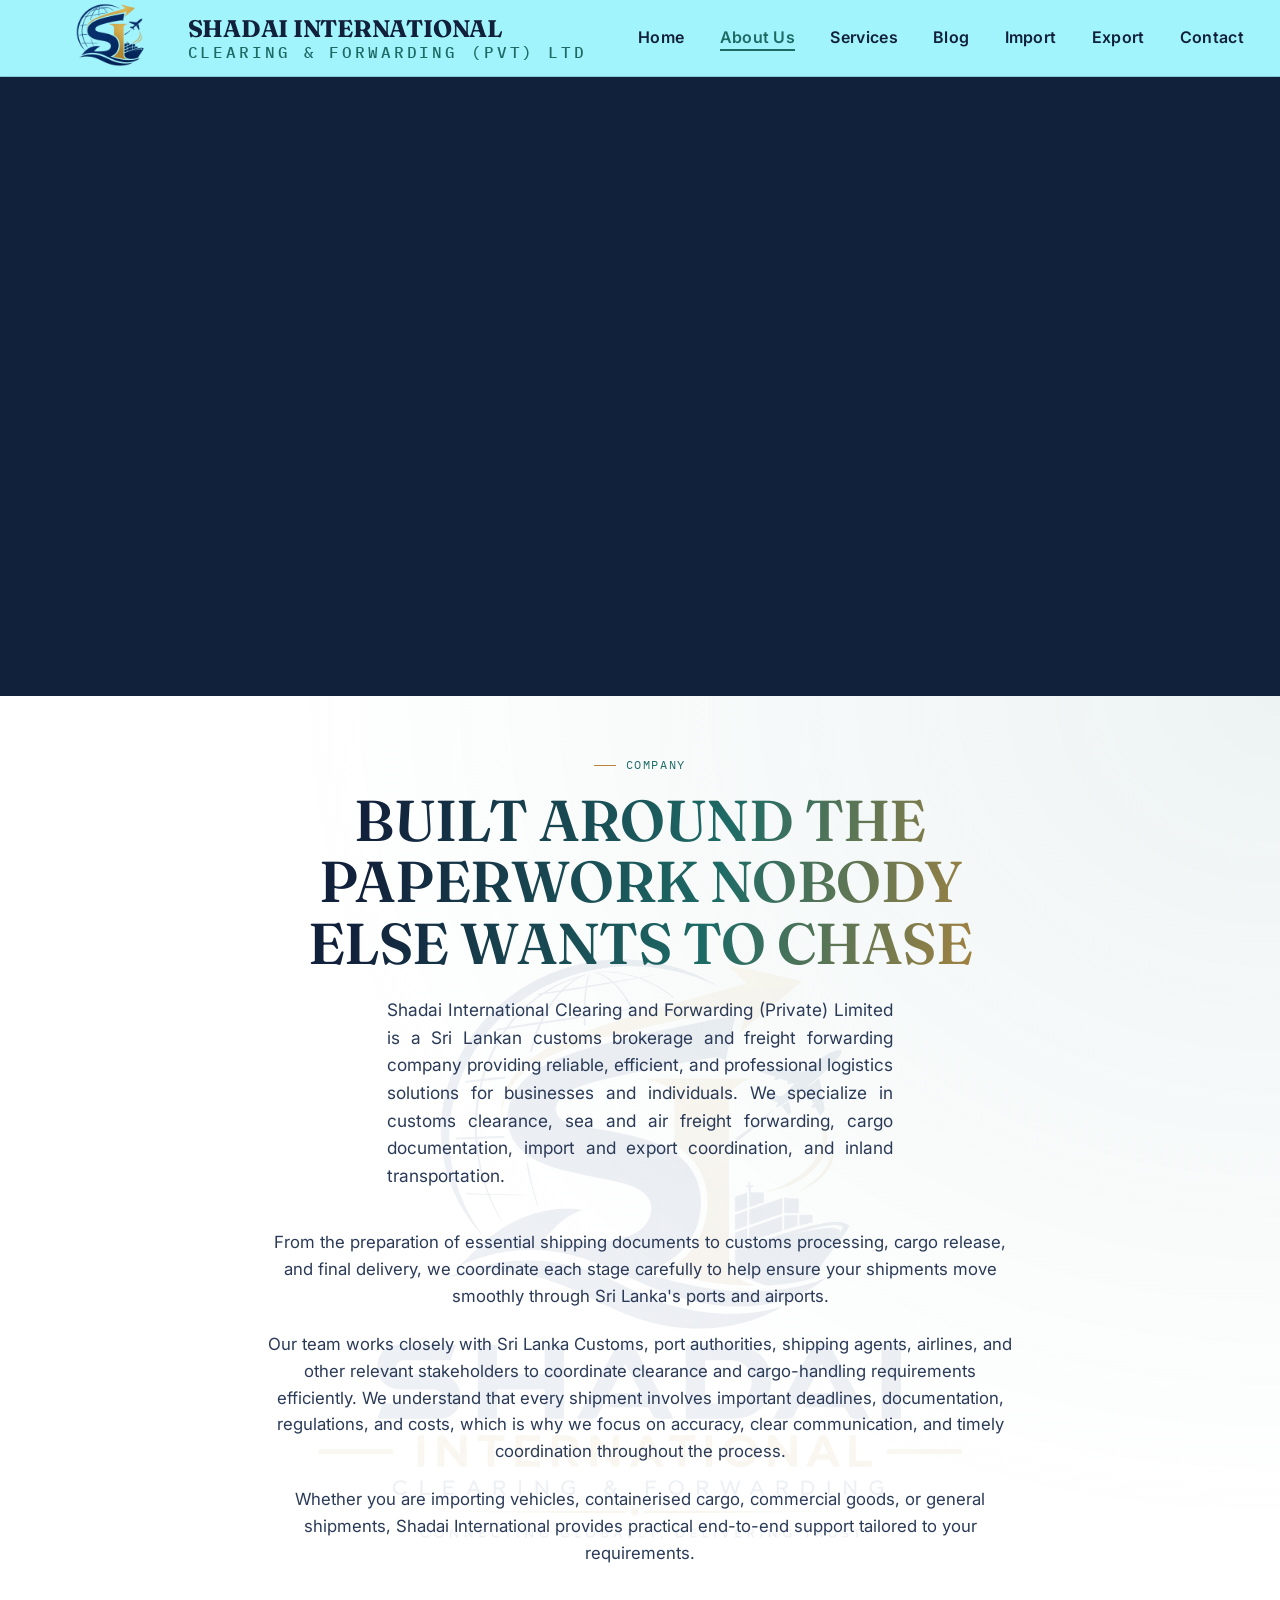
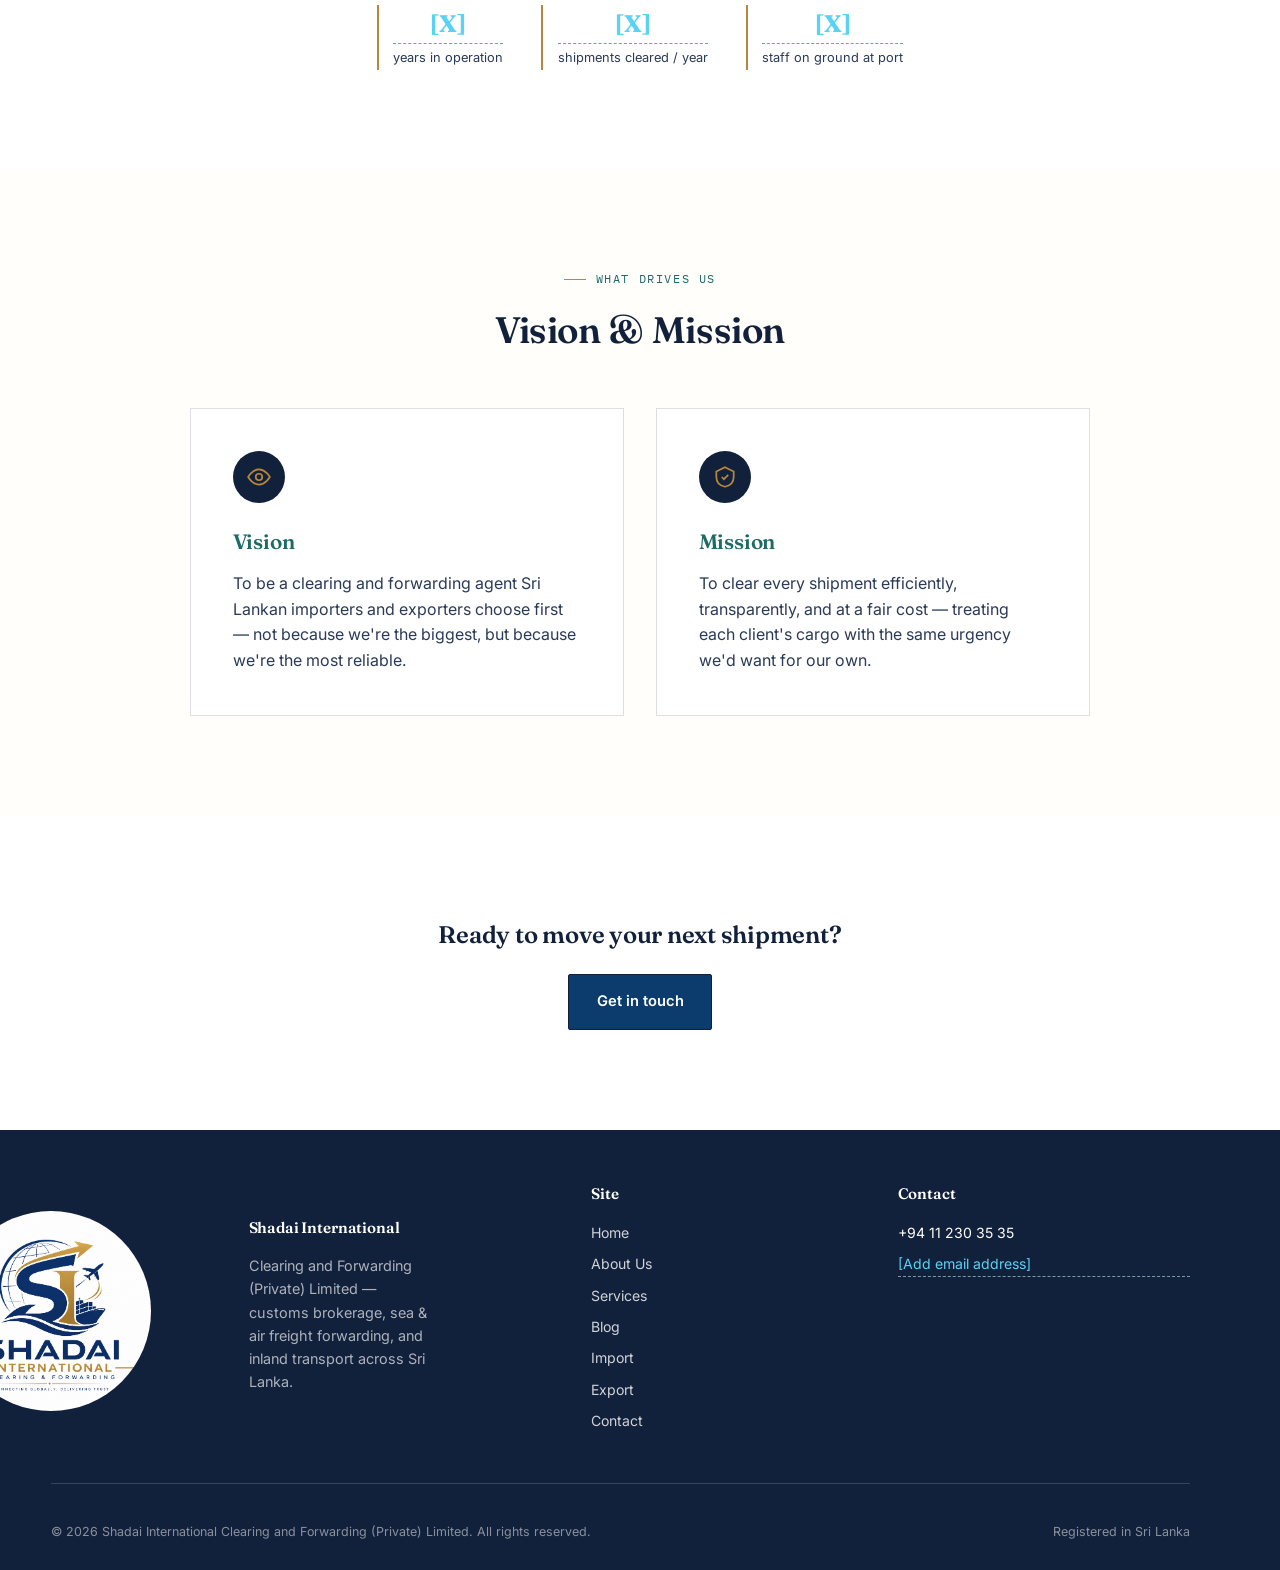
==== commit d880acf9: "Update about page" ====
--- a/about.html
+++ b/about.html
@@ -38,17 +38,15 @@
   <div class="slide" style="background-image:url('images/About1.png');"></div>
 </section>
 
-<section class="hero hero-center" style="padding-top:60px;">
+<section class="hero hero-center" style="padding:60px 0 100px;">
   <img src="images/logo1.png" alt="" class="hero-watermark">
   <div class="wrap">
     <div class="eyebrow" style="justify-content:center;">Company</div>
     <h1 class="hero-headline">BUILT AROUND THE PAPERWORK NOBODY ELSE WANTS TO CHASE</h1>
     <p class="lead" style="margin-left:auto;margin-right:auto;text-align:justify;">Shadai International Clearing and Forwarding (Private) Limited is a Sri Lankan customs brokerage and freight forwarding company providing reliable, efficient, and professional logistics solutions for businesses and individuals. We specialize in customs clearance, sea and air freight forwarding, cargo documentation, import and export coordination, and inland transportation.</p>
   </div>
-</section>
 
-<section style="padding-top:0;">
-  <div class="wrap about-desc">
+  <div class="wrap about-desc" style="margin-top:2.5rem;">
     <p>From the preparation of essential shipping documents to customs processing, cargo release, and final delivery, we coordinate each stage carefully to help ensure your shipments move smoothly through Sri Lanka's ports and airports.</p>
     <p>Our team works closely with Sri Lanka Customs, port authorities, shipping agents, airlines, and other relevant stakeholders to coordinate clearance and cargo-handling requirements efficiently. We understand that every shipment involves important deadlines, documentation, regulations, and costs, which is why we focus on accuracy, clear communication, and timely coordination throughout the process.</p>
     <p>Whether you are importing vehicles, containerised cargo, commercial goods, or general shipments, Shadai International provides practical end-to-end support tailored to your requirements.</p>
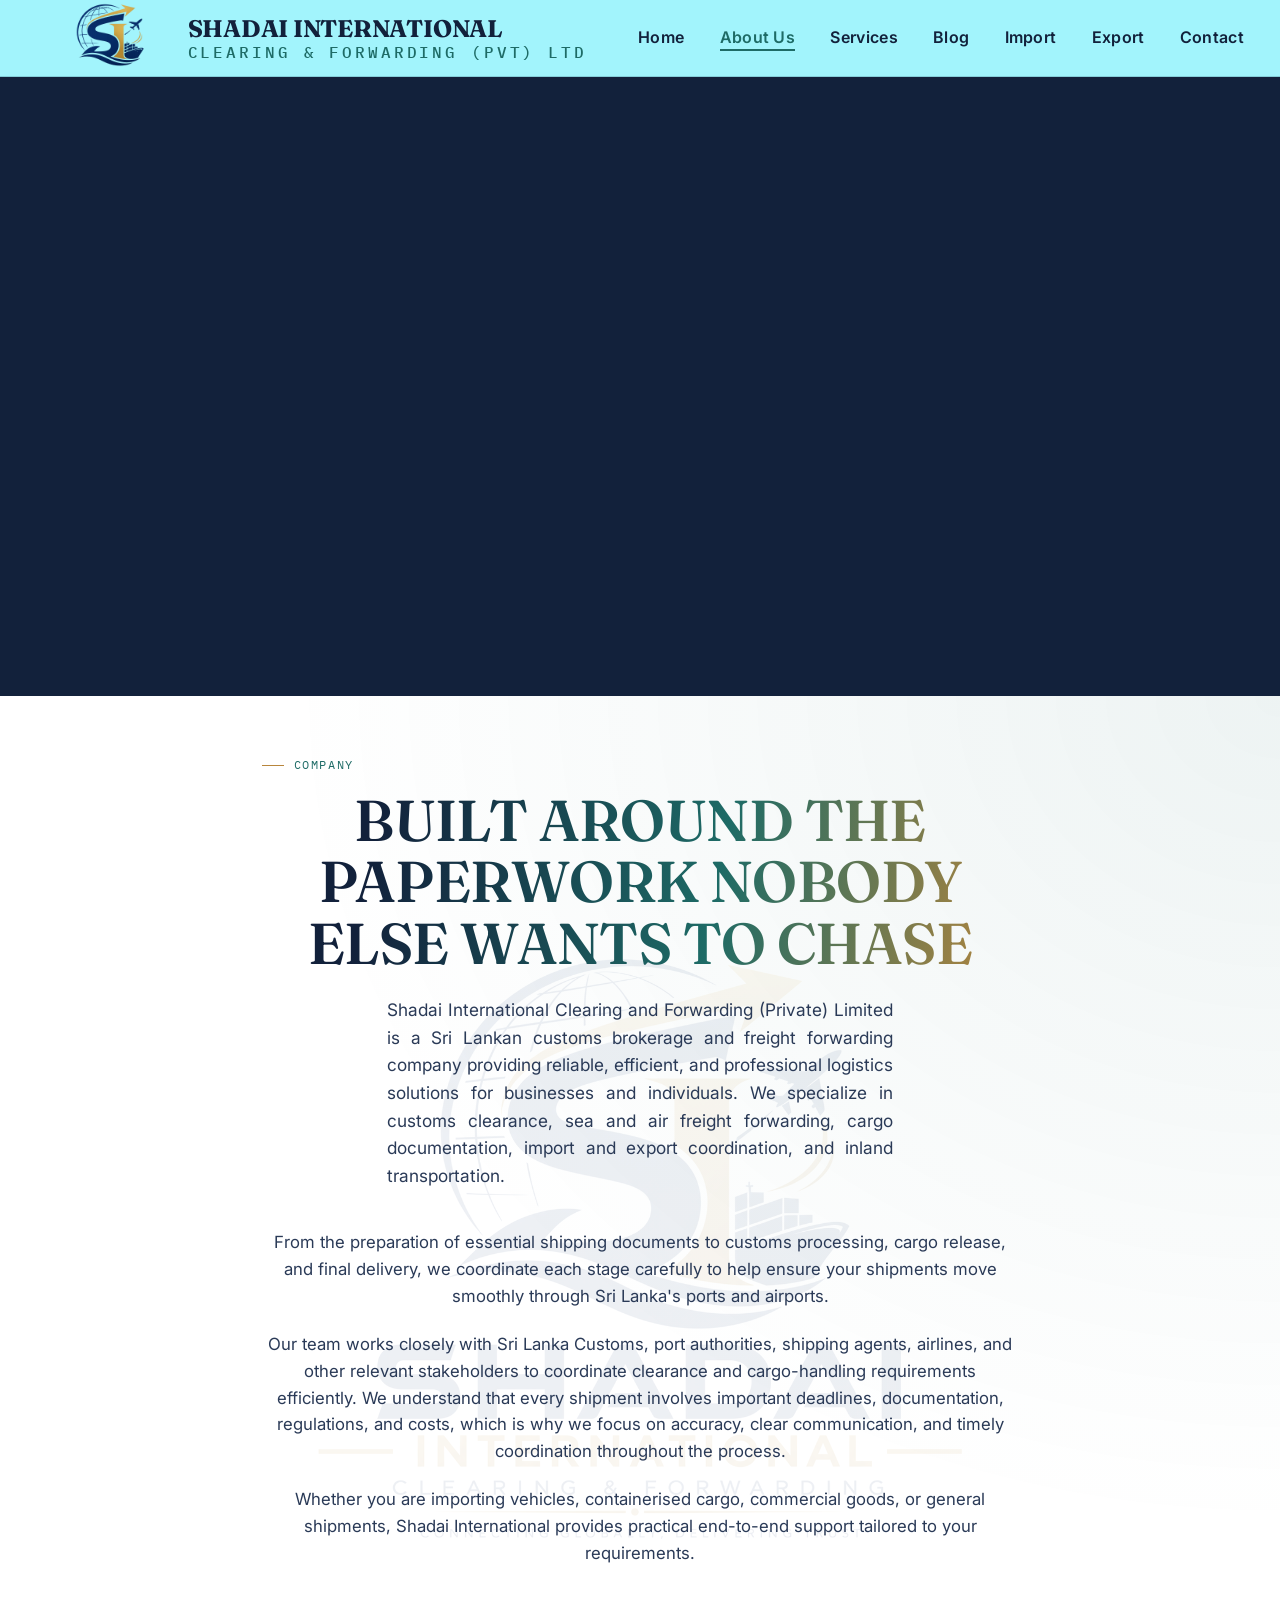
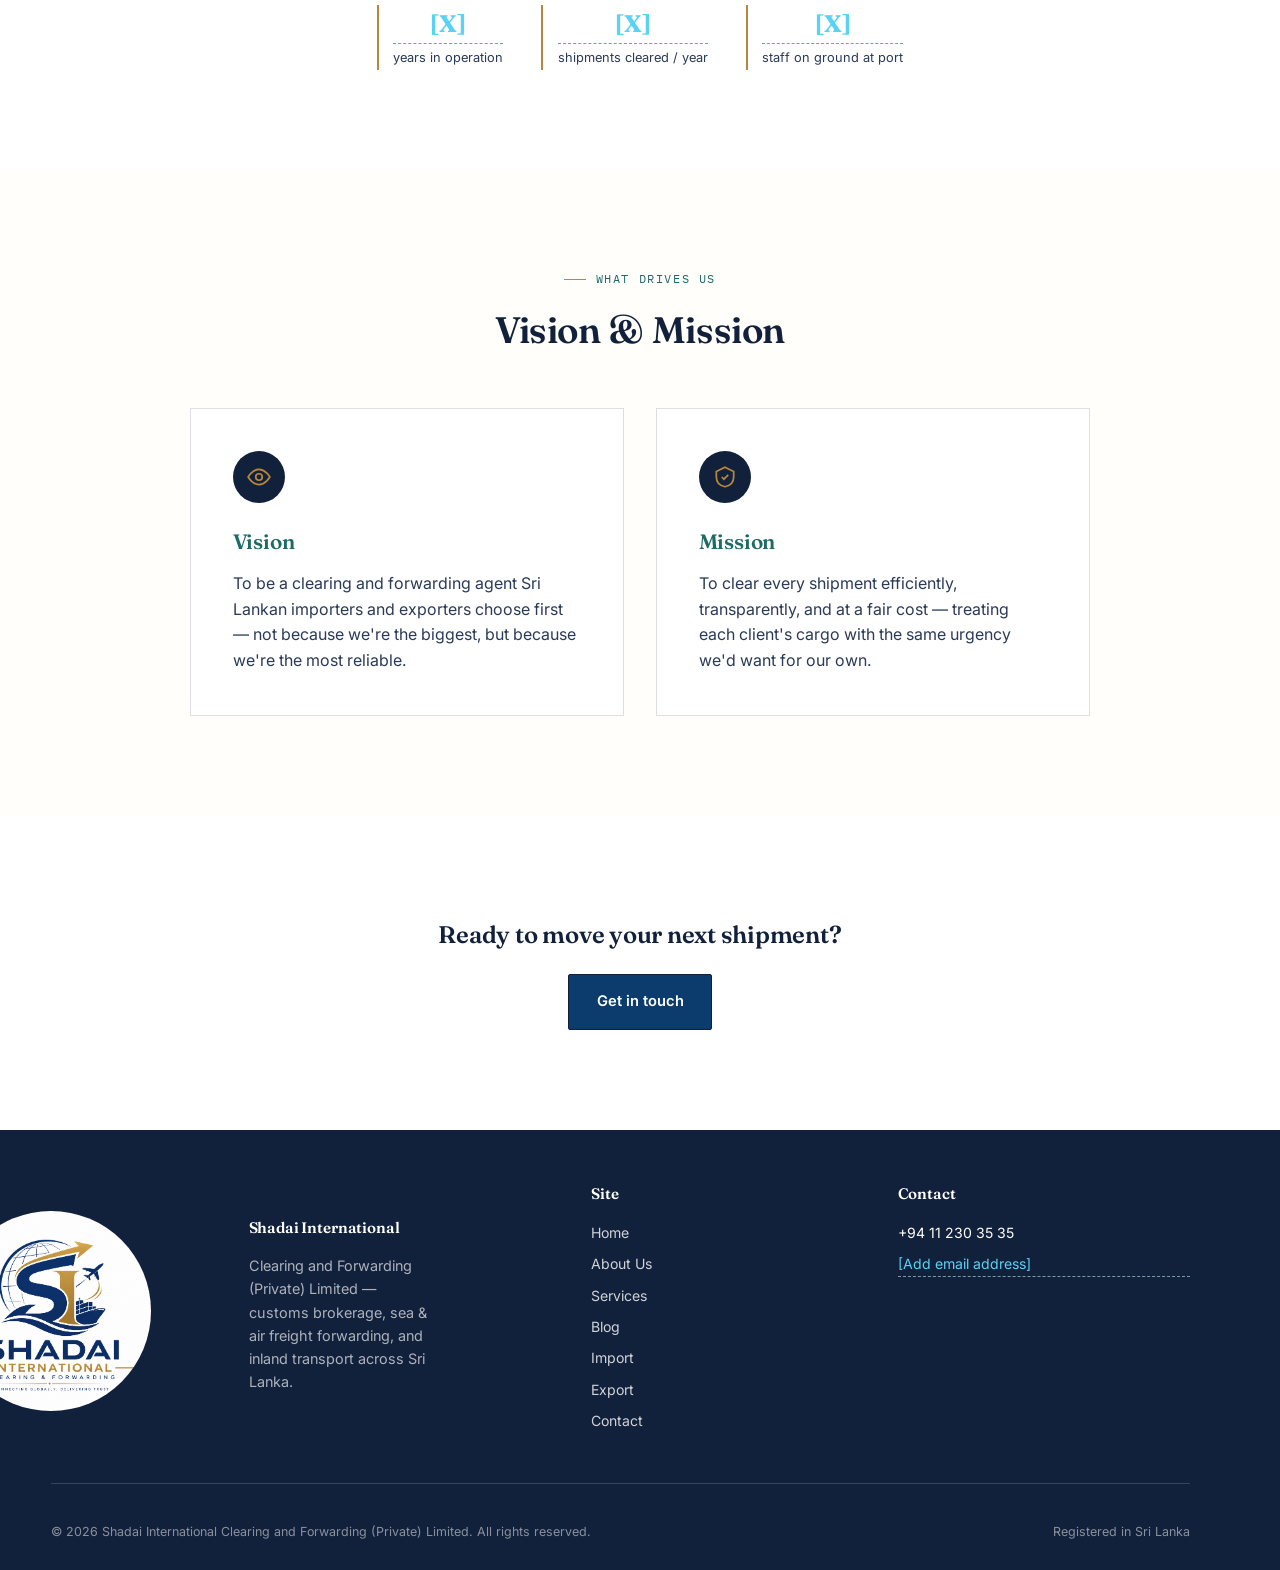
==== commit 06029fdd: "Update about page" ====
--- a/about.html
+++ b/about.html
@@ -41,7 +41,7 @@
 <section class="hero hero-center" style="padding:60px 0 100px;">
   <img src="images/logo1.png" alt="" class="hero-watermark">
   <div class="wrap">
-    <div class="eyebrow" style="justify-content:center;">Company</div>
+    <div class="eyebrow" style="justify-content:left;">Company</div>
     <h1 class="hero-headline">BUILT AROUND THE PAPERWORK NOBODY ELSE WANTS TO CHASE</h1>
     <p class="lead" style="margin-left:auto;margin-right:auto;text-align:justify;">Shadai International Clearing and Forwarding (Private) Limited is a Sri Lankan customs brokerage and freight forwarding company providing reliable, efficient, and professional logistics solutions for businesses and individuals. We specialize in customs clearance, sea and air freight forwarding, cargo documentation, import and export coordination, and inland transportation.</p>
   </div>
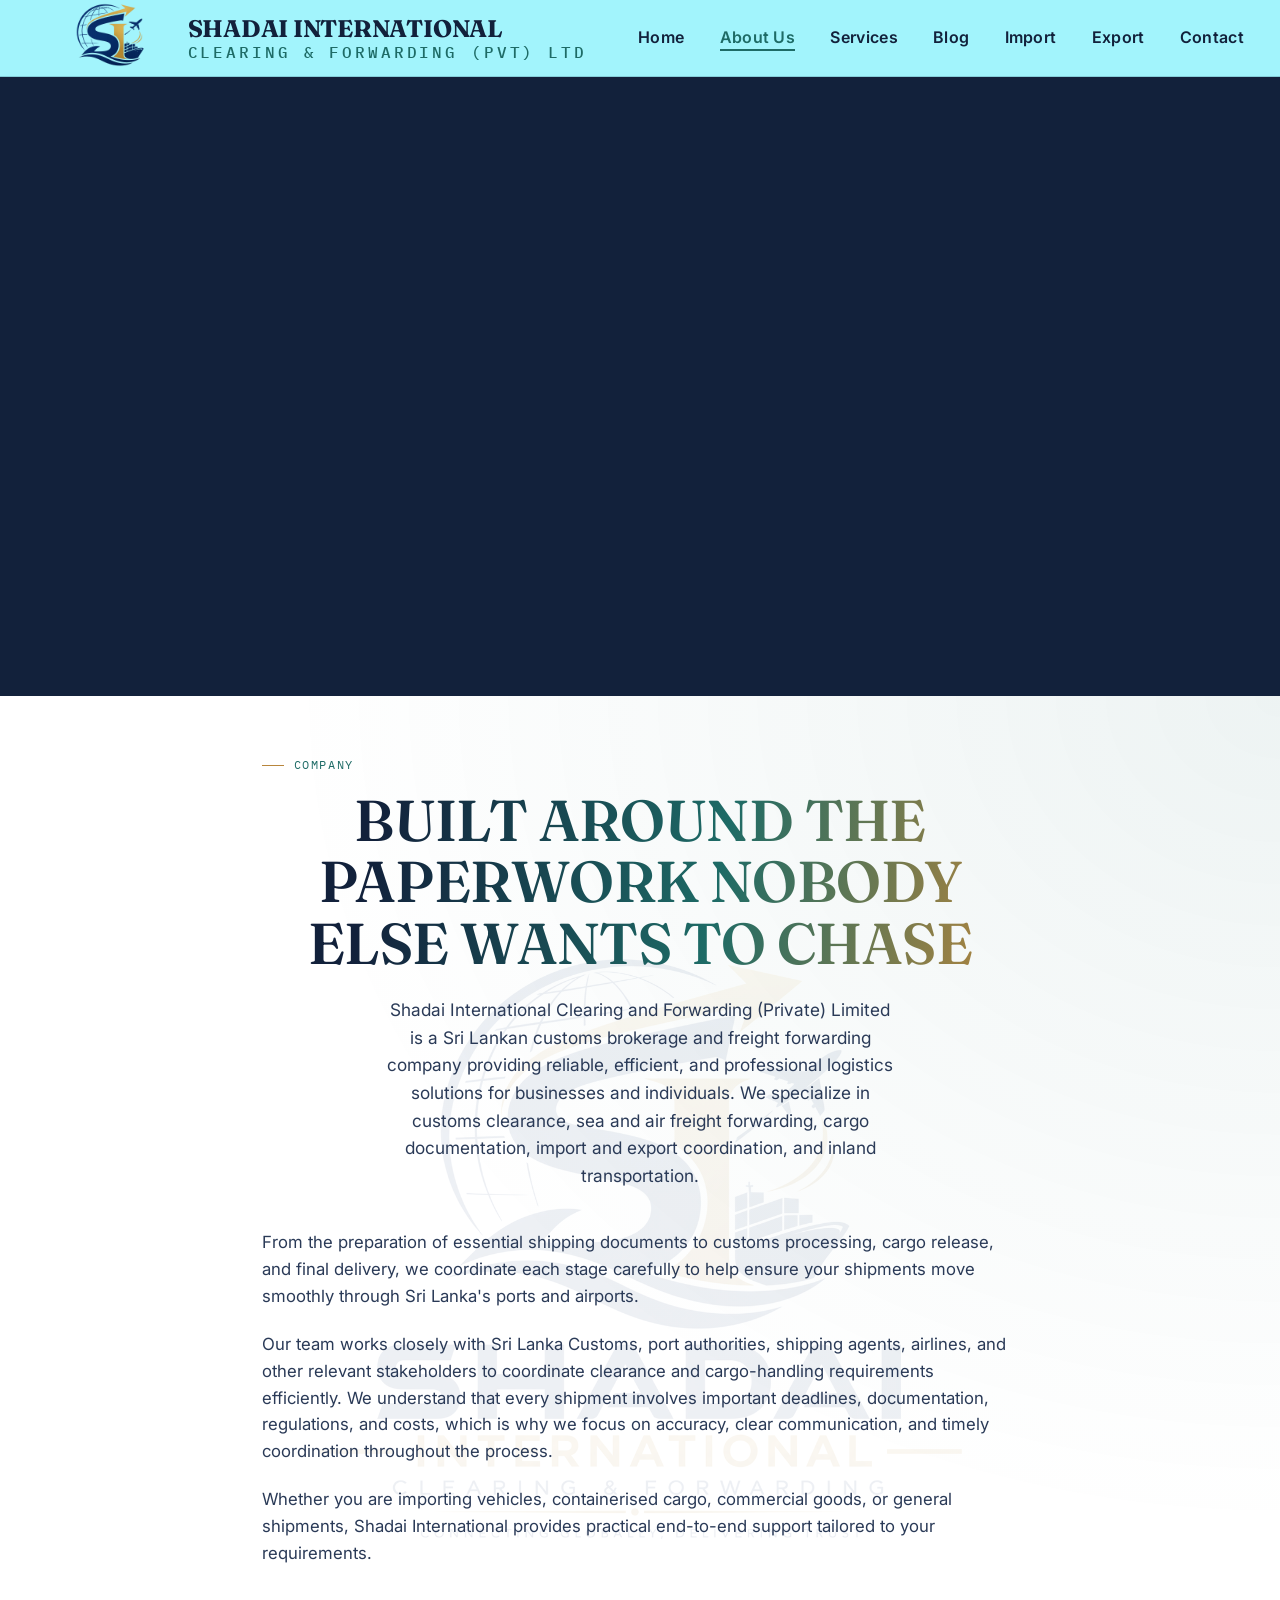
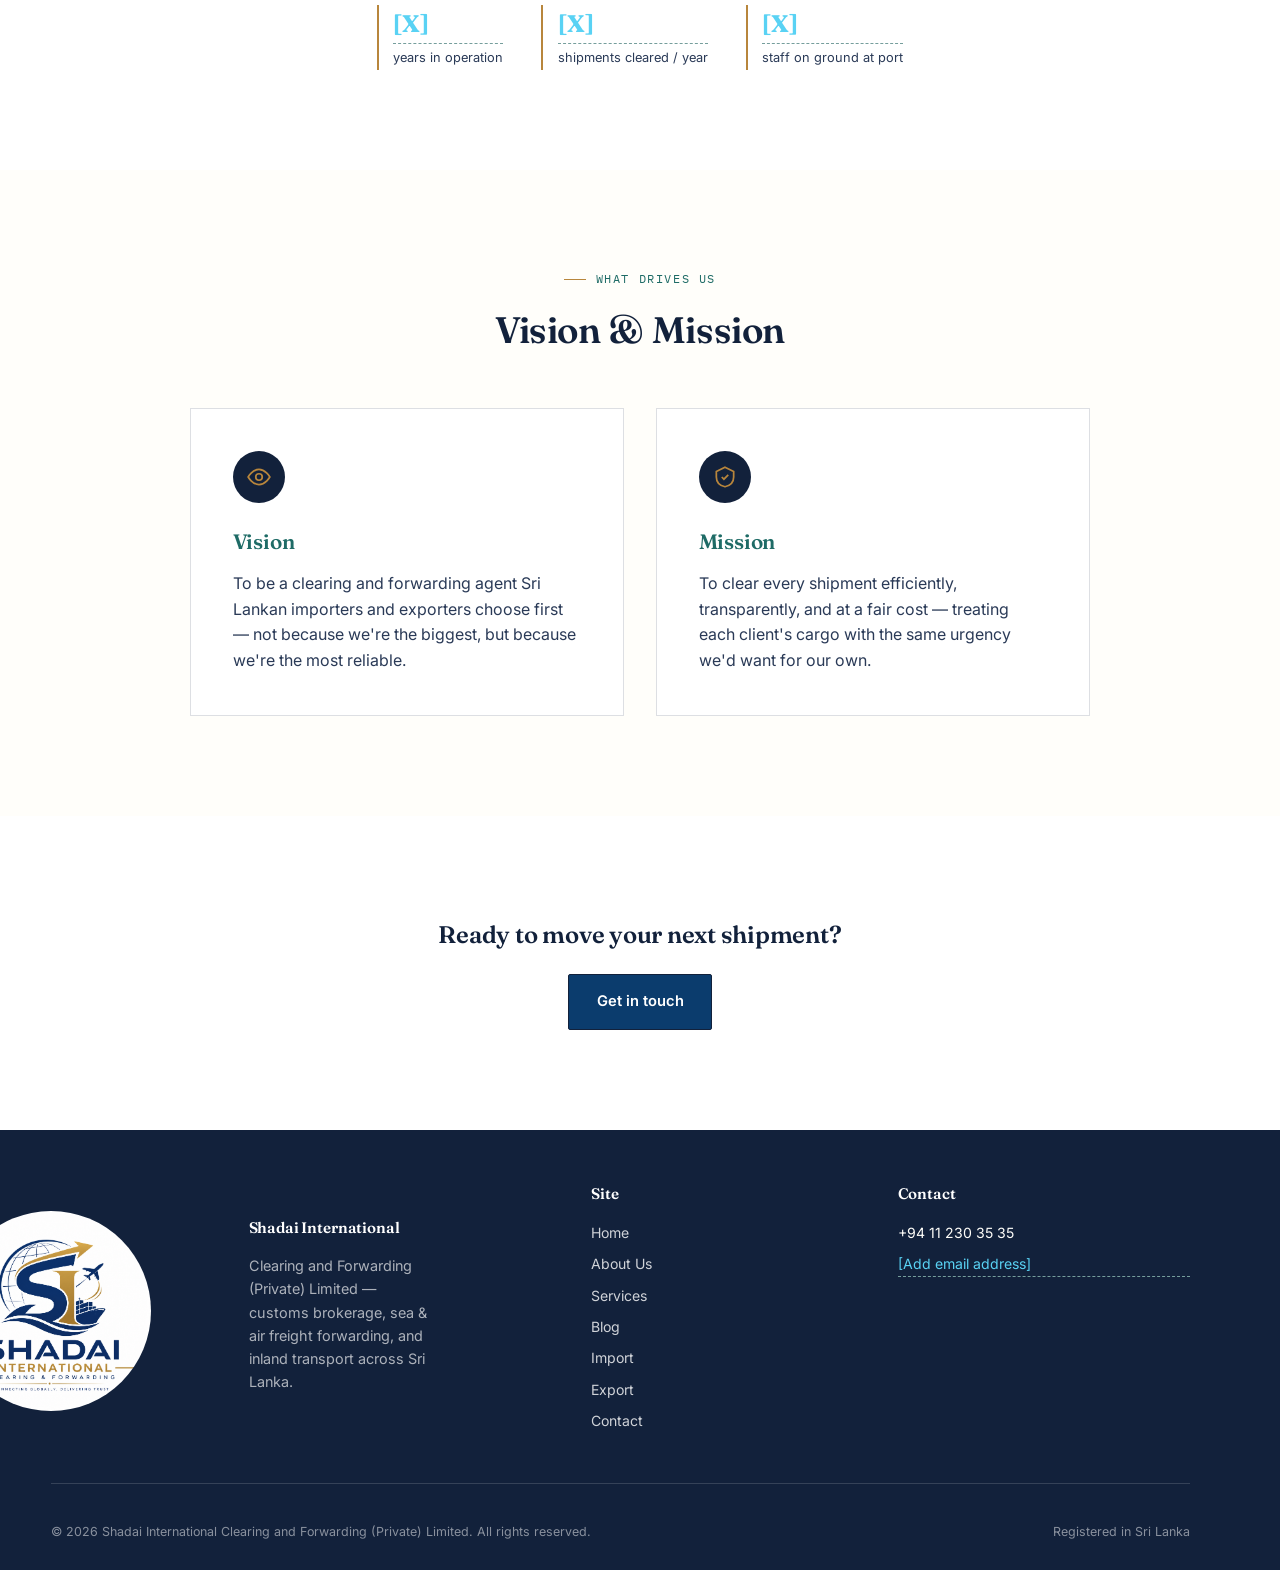
==== commit e826da08: "Update blog page" ====
--- a/about.html
+++ b/about.html
@@ -43,7 +43,7 @@
   <div class="wrap">
     <div class="eyebrow" style="justify-content:left;">Company</div>
     <h1 class="hero-headline">BUILT AROUND THE PAPERWORK NOBODY ELSE WANTS TO CHASE</h1>
-    <p class="lead" style="margin-left:auto;margin-right:auto;text-align:justify;">Shadai International Clearing and Forwarding (Private) Limited is a Sri Lankan customs brokerage and freight forwarding company providing reliable, efficient, and professional logistics solutions for businesses and individuals. We specialize in customs clearance, sea and air freight forwarding, cargo documentation, import and export coordination, and inland transportation.</p>
+    <p class="lead" style="margin-left:auto;margin-right:auto;text-align:center;">Shadai International Clearing and Forwarding (Private) Limited is a Sri Lankan customs brokerage and freight forwarding company providing reliable, efficient, and professional logistics solutions for businesses and individuals. We specialize in customs clearance, sea and air freight forwarding, cargo documentation, import and export coordination, and inland transportation.</p>
   </div>
 
   <div class="wrap about-desc" style="margin-top:2.5rem;">
--- a/css/style.css
+++ b/css/style.css
@@ -637,6 +637,15 @@
   margin-top: 2.4rem;
 }
 
+/* Fix: description block keeps its own left-aligned styling
+   even when nested inside .hero-center (which centers everything by default) */
+.hero-center .wrap.about-desc{
+  text-align: left;
+  max-width: 820px;
+  margin-left: auto;
+  margin-right: auto;
+}
+
 /* Vision & Mission — polished two-card layout */
 .vm-grid-pro{
   display: grid;
@@ -787,4 +796,62 @@
 }
 @media (max-width:560px){
   .doc-grid, .type-grid{ grid-template-columns: 1fr; }
+}
+
+/* Blog — image-top cards, centered text, matches RD Holdings style */
+.blog-grid{
+  display: grid;
+  grid-template-columns: repeat(3, 1fr);
+  gap: 2rem;
+}
+.blog-card{
+  background: var(--paper);
+  border: 1px solid var(--line);
+  overflow: hidden;
+  transition: transform 0.3s ease, box-shadow 0.3s ease;
+}
+.blog-card:hover{
+  transform: translateY(-6px);
+  box-shadow: 0 20px 40px rgba(18,33,59,0.14);
+}
+.blog-img{
+  height: 220px;
+  background-size: cover;
+  background-position: center;
+}
+.blog-body{
+  padding: 1.8rem 1.6rem 2rem;
+  text-align: center;
+}
+.blog-date{
+  font-family: 'IBM Plex Mono', monospace;
+  font-size: 0.7rem;
+  letter-spacing: 0.08em;
+  text-transform: uppercase;
+  color: var(--brass);
+  margin-bottom: 0.8rem;
+}
+.blog-body h3{
+  font-size: 1.25rem;
+  line-height: 1.3;
+  margin-bottom: 1rem;
+}
+.blog-body p{
+  color: var(--ink-soft);
+  font-size: 0.94rem;
+  margin: 0 0 1.3rem;
+}
+.blog-more{
+  font-weight: 600;
+  font-size: 0.9rem;
+  color: var(--teal);
+  transition: color 0.2s ease;
+}
+.blog-more:hover{
+  color: var(--brass);
+  text-decoration: underline;
+}
+
+@media (max-width:880px){
+  .blog-grid{ grid-template-columns: 1fr; }
 }
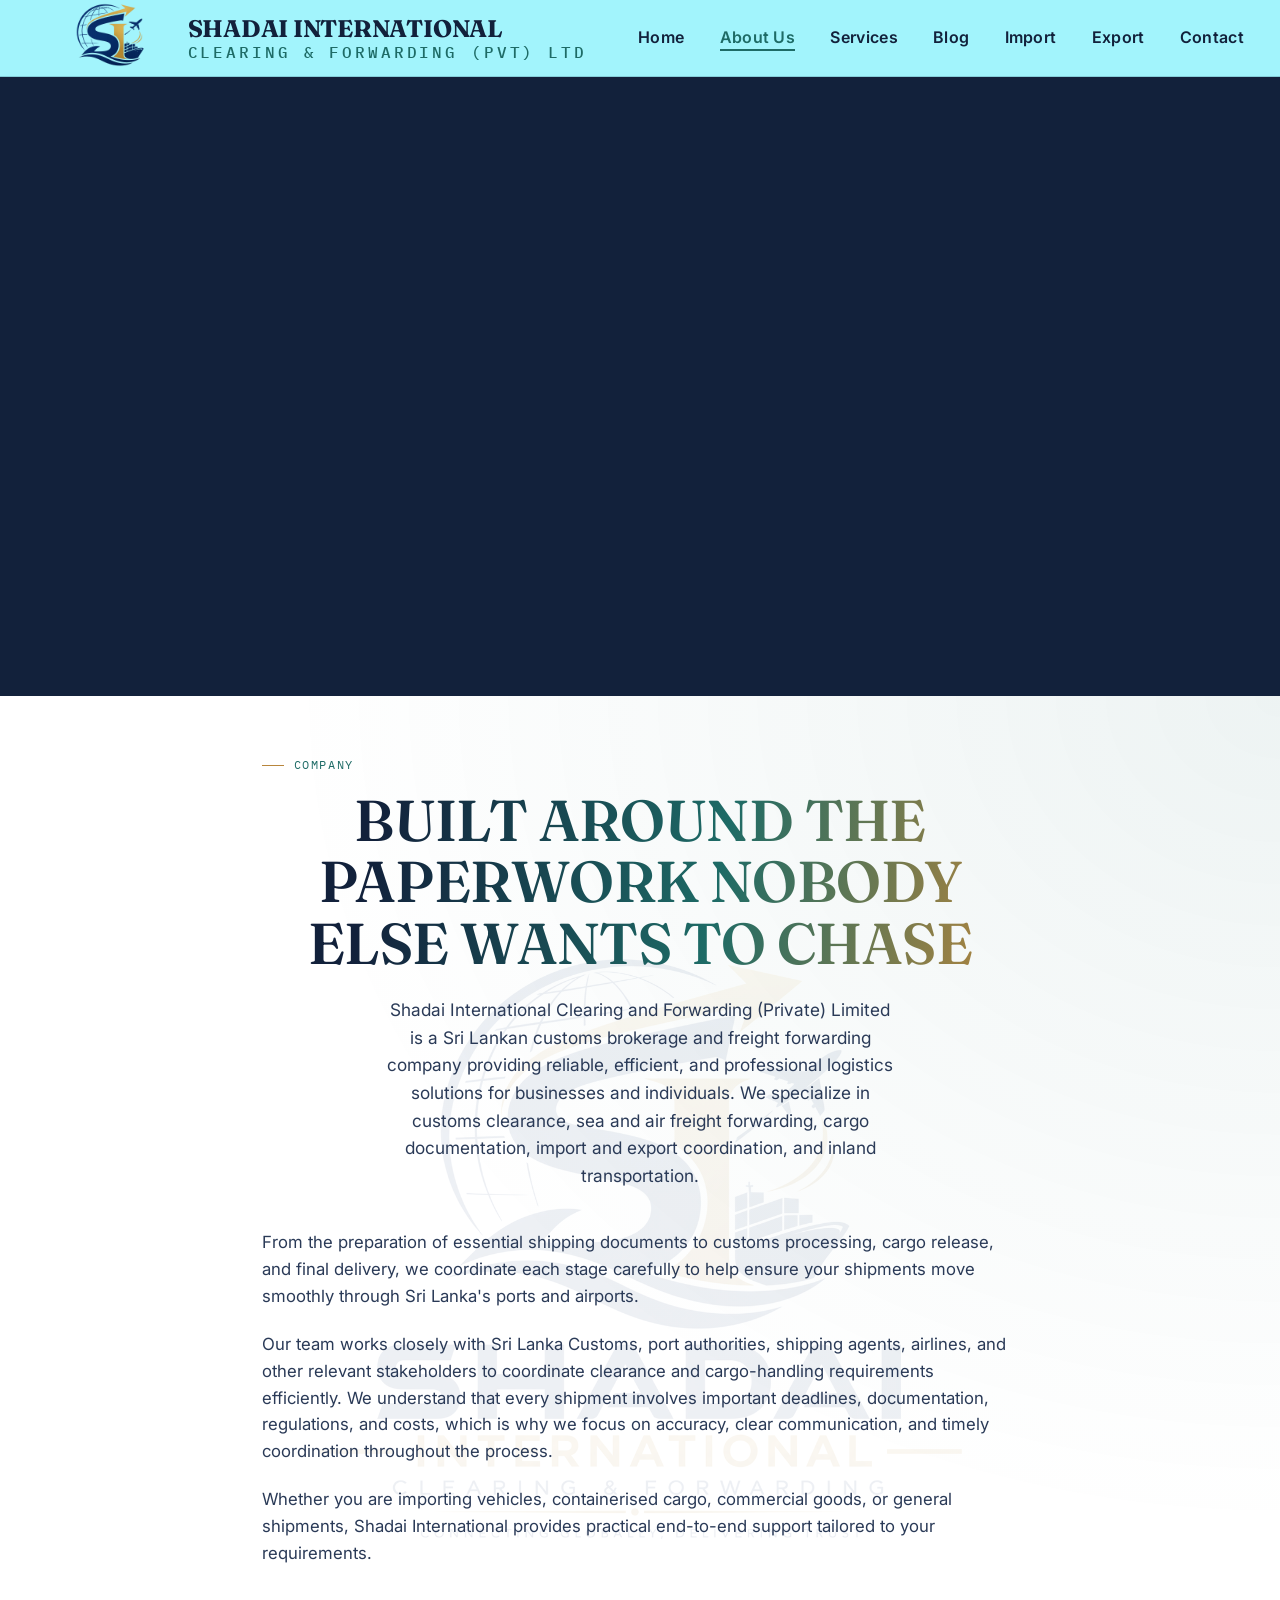
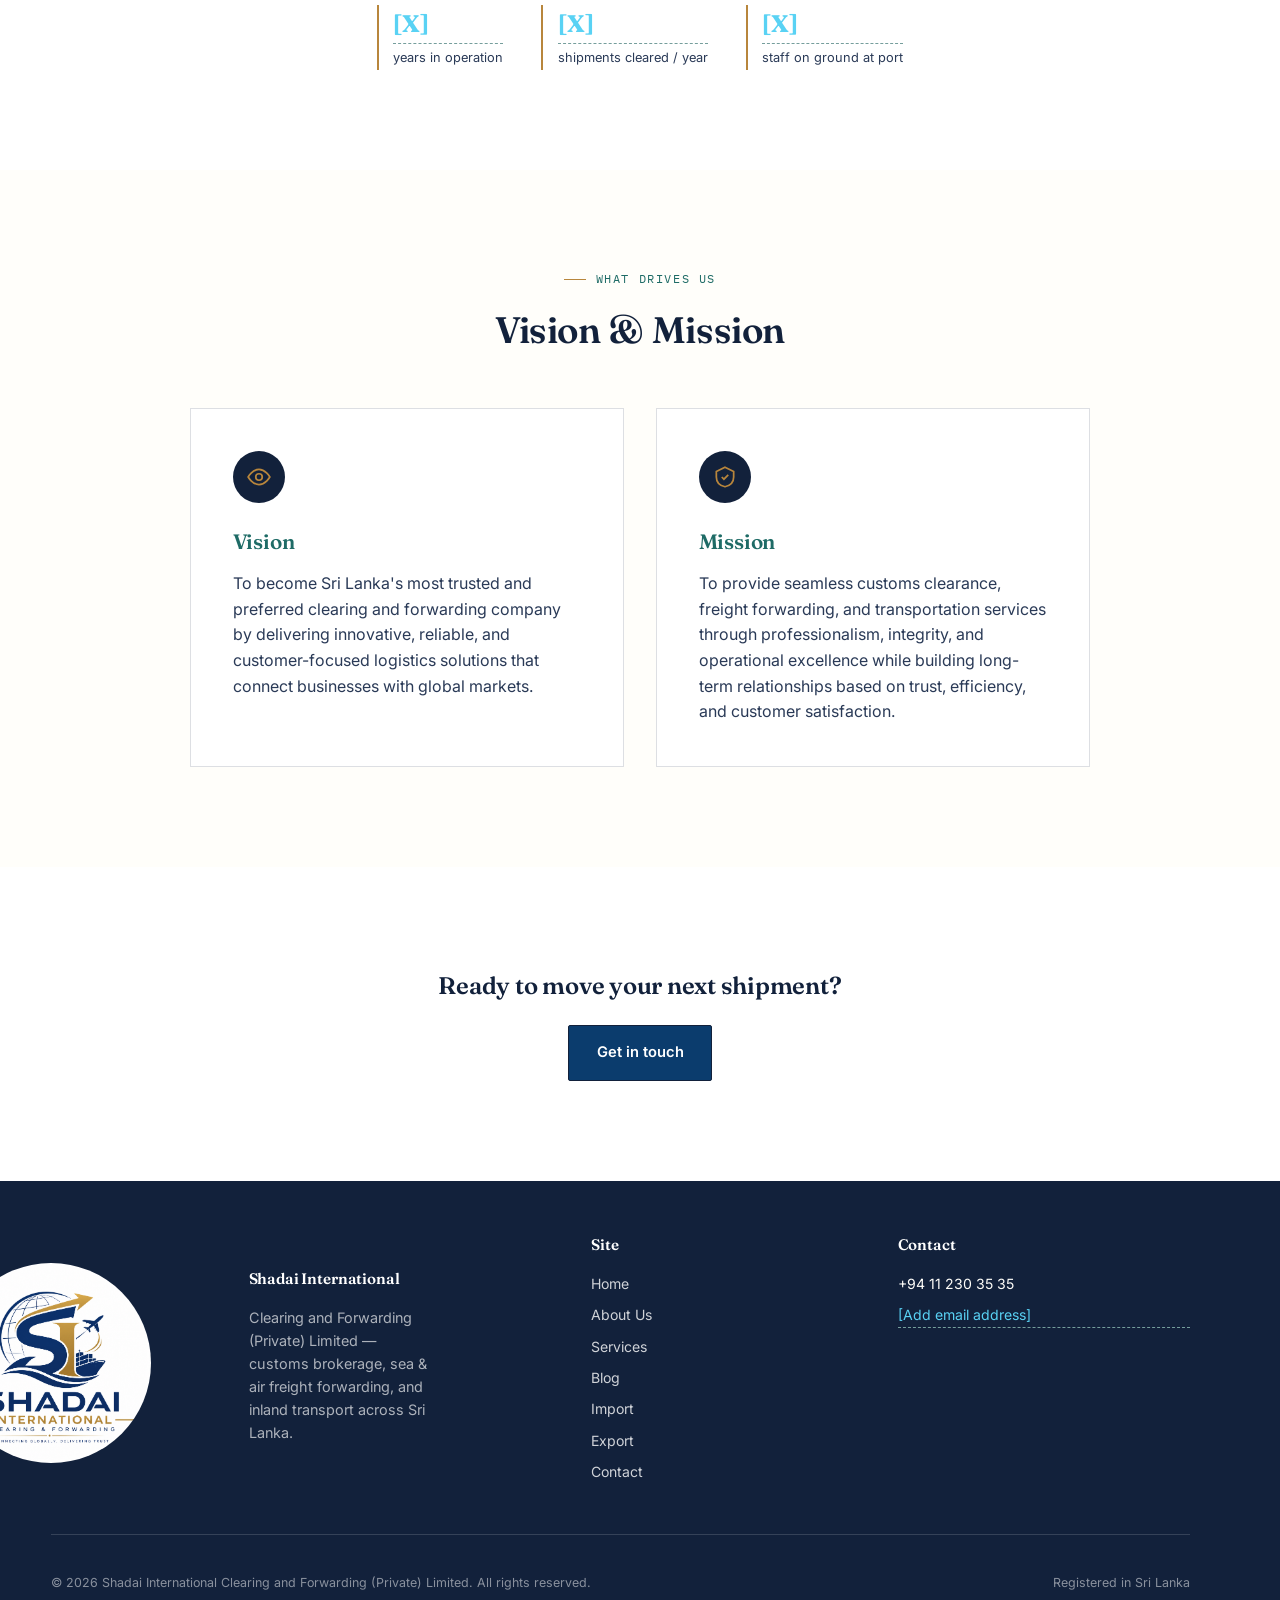
==== commit 6c3b9263: "Update blog page" ====
--- a/about.html
+++ b/about.html
@@ -70,14 +70,14 @@
           <svg viewBox="0 0 24 24" fill="none" stroke="currentColor" stroke-width="1.6"><path d="M2 12s4-7 10-7 10 7 10 7-4 7-10 7-10-7-10-7Z"/><circle cx="12" cy="12" r="3"/></svg>
         </div>
         <h3>Vision</h3>
-        <p>To be a clearing and forwarding agent Sri Lankan importers and exporters choose first — not because we're the biggest, but because we're the most reliable.</p>
+        <p>To become Sri Lanka's most trusted and preferred clearing and forwarding company by delivering innovative, reliable, and customer-focused logistics solutions that connect businesses with global markets.</p>
       </div>
       <div class="vm-card-pro">
         <div class="vm-icon">
           <svg viewBox="0 0 24 24" fill="none" stroke="currentColor" stroke-width="1.6"><path d="M9 12l2 2 4-4"/><path d="M12 3l8 4v5c0 5-3.5 8-8 9-4.5-1-8-4-8-9V7l8-4Z"/></svg>
         </div>
         <h3>Mission</h3>
-        <p>To clear every shipment efficiently, transparently, and at a fair cost — treating each client's cargo with the same urgency we'd want for our own.</p>
+        <p>To provide seamless customs clearance, freight forwarding, and transportation services through professionalism, integrity, and operational excellence while building long-term relationships based on trust, efficiency, and customer satisfaction.</p>
       </div>
     </div>
   </div>
--- a/css/style.css
+++ b/css/style.css
@@ -803,9 +803,10 @@
   display: grid;
   grid-template-columns: repeat(3, 1fr);
   gap: 2rem;
+  background: #280760;
 }
 .blog-card{
-  background: var(--paper);
+  background: #e7faff;
   border: 1px solid var(--line);
   overflow: hidden;
   transition: transform 0.3s ease, box-shadow 0.3s ease;
@@ -813,6 +814,7 @@
 .blog-card:hover{
   transform: translateY(-6px);
   box-shadow: 0 20px 40px rgba(18,33,59,0.14);
+  background: #c4fef3;
 }
 .blog-img{
   height: 220px;
